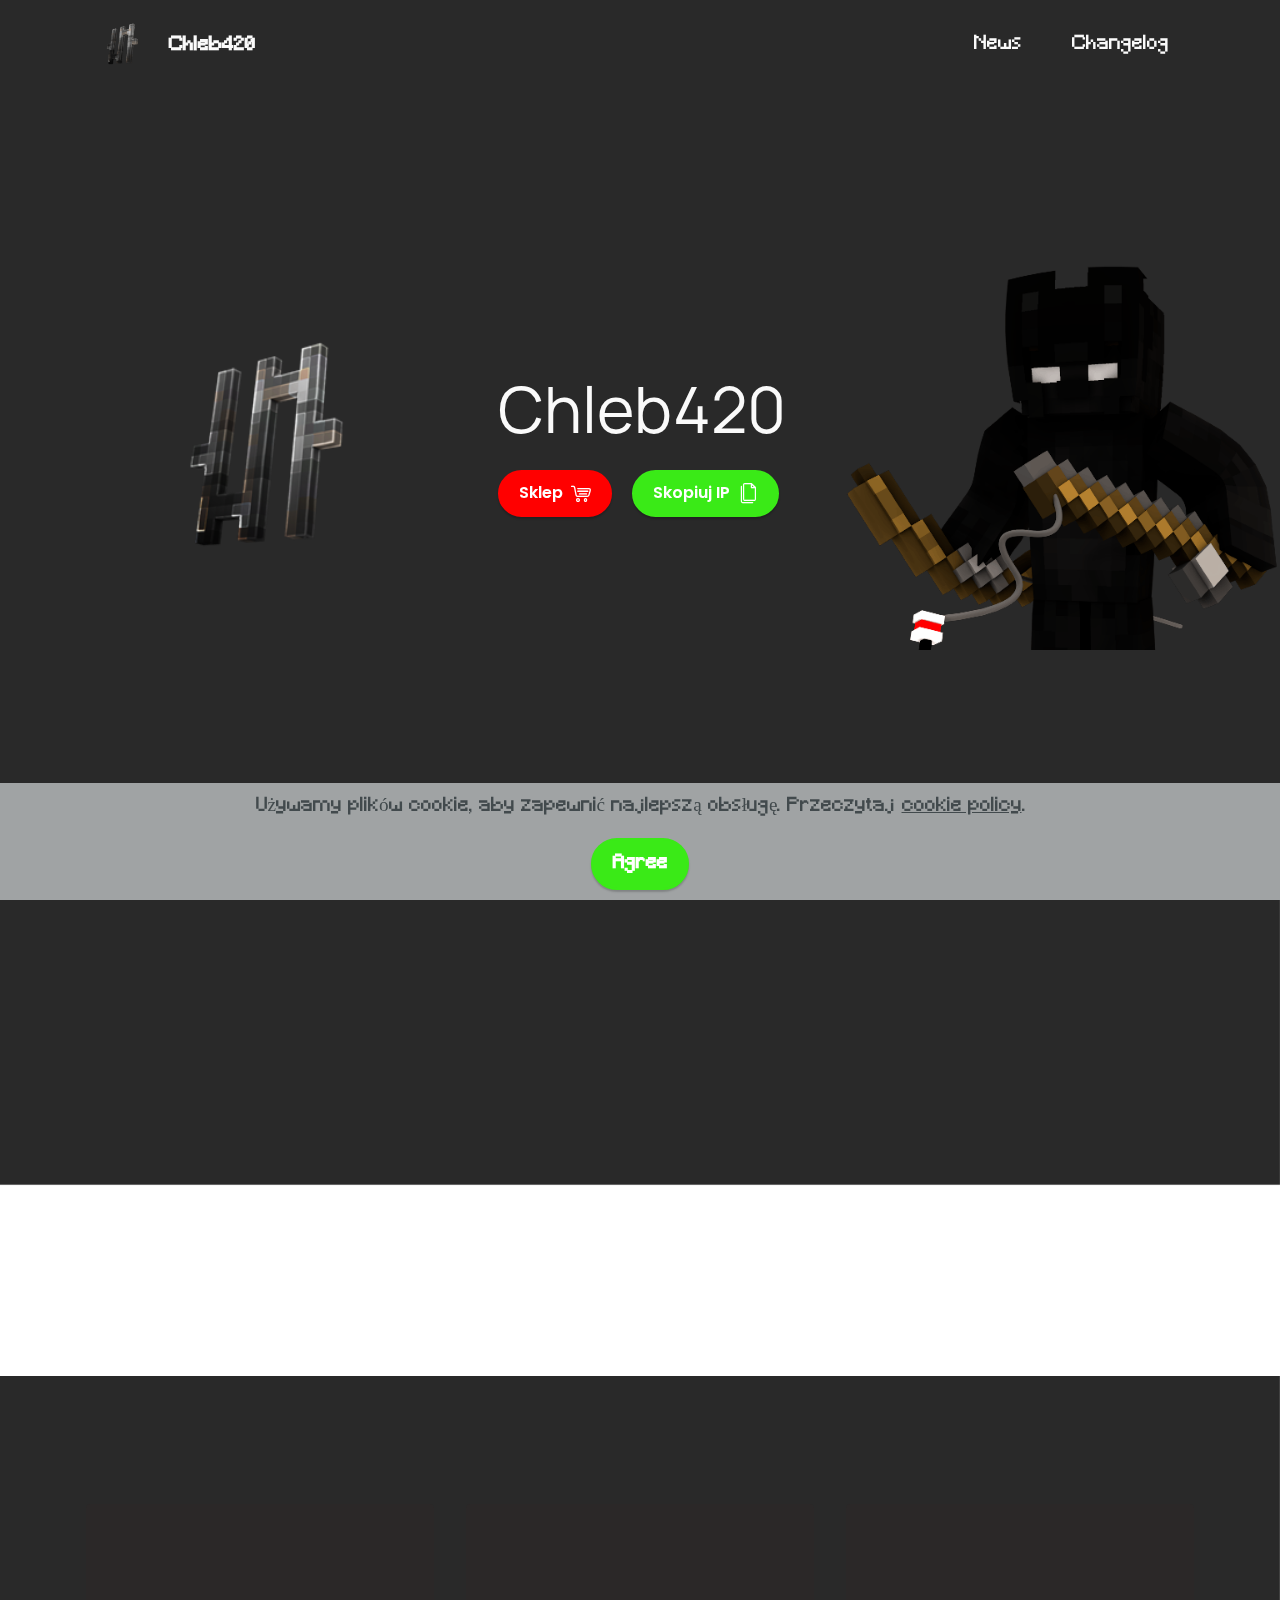
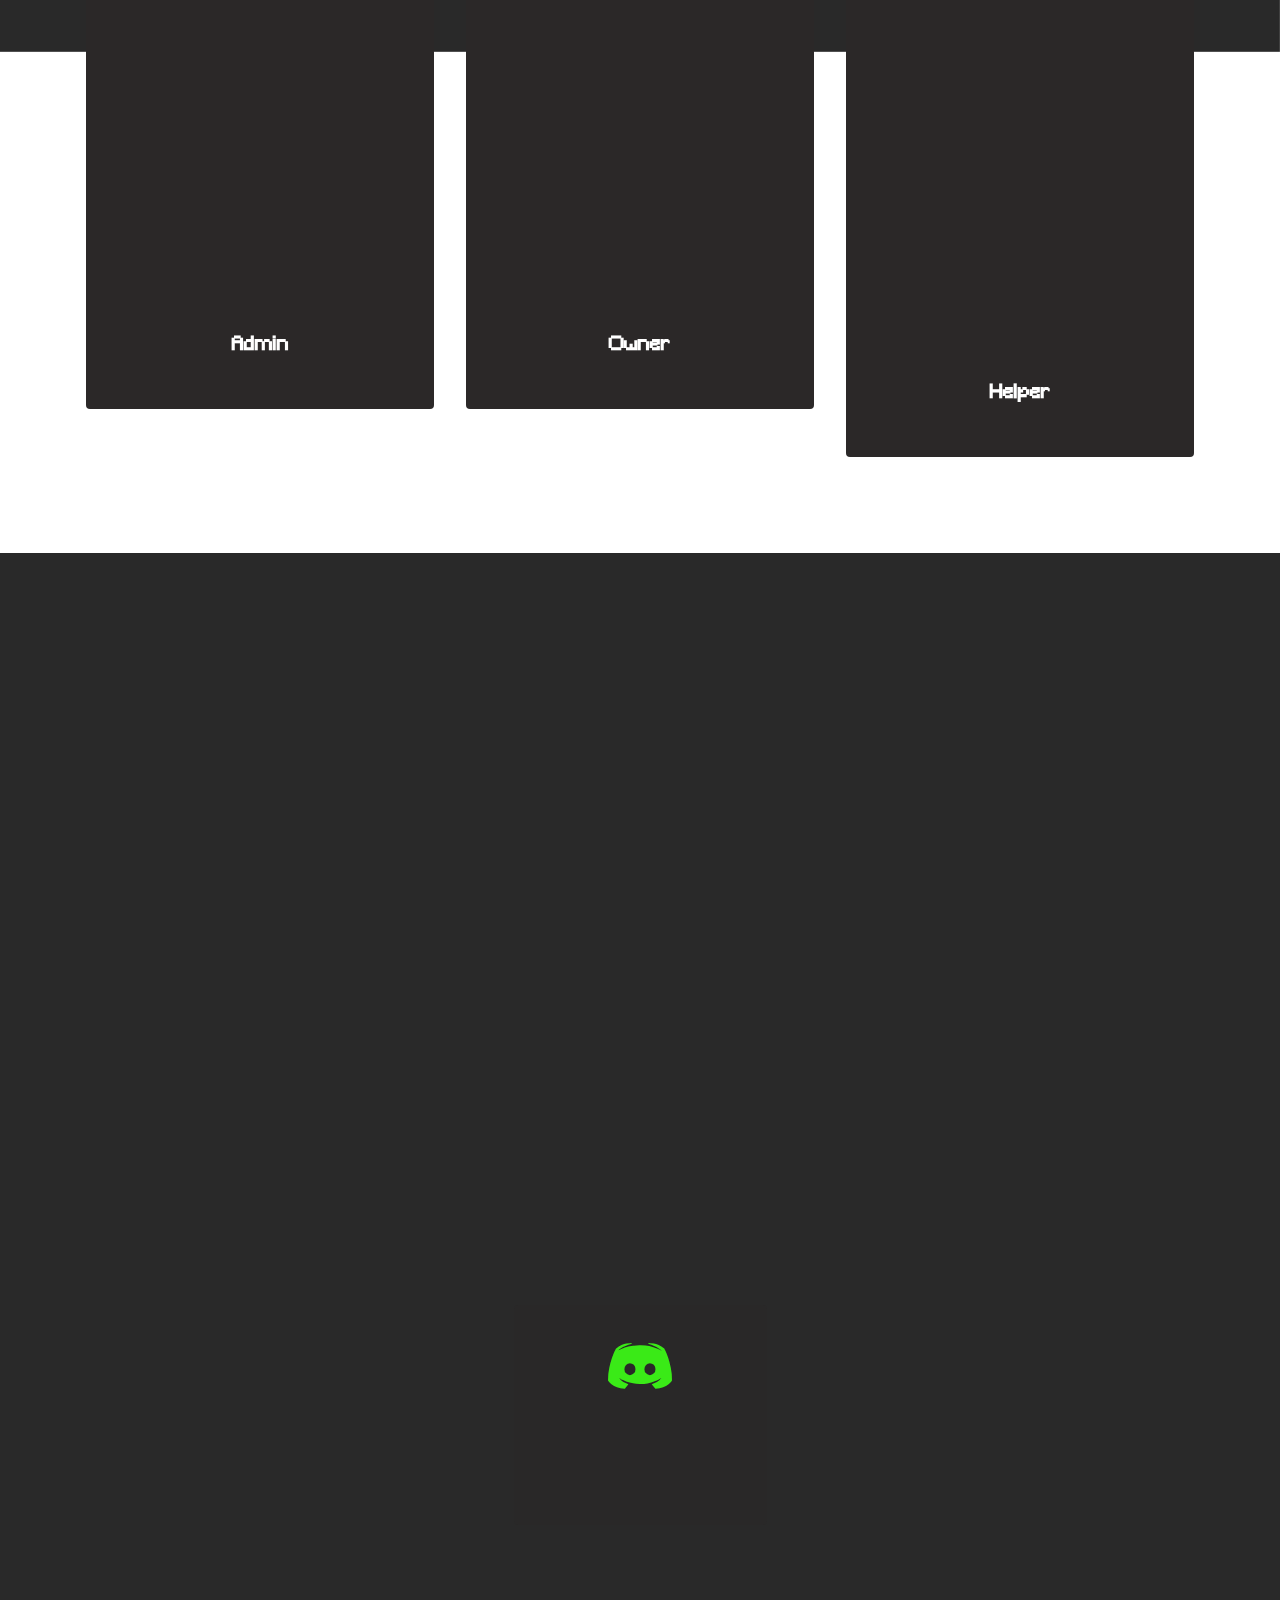
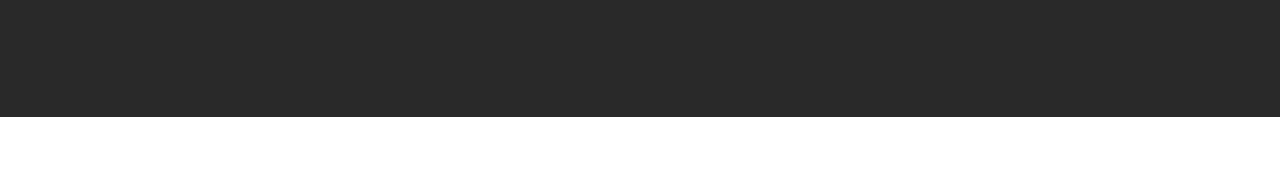
==== index.html @ a2d62b59 "create github pages" ====
<!DOCTYPE html>
<html  >
<head>
  <!-- Site made with Mobirise Website Builder v5.6.8, https://mobirise.com -->
  <meta charset="UTF-8">
  <meta http-equiv="X-UA-Compatible" content="IE=edge">
  <meta name="generator" content="Mobirise v5.6.8, mobirise.com">
  <meta name="twitter:card" content="summary_large_image"/>
  <meta name="twitter:image:src" content="">
  <meta property="og:image" content="">
  <meta name="twitter:title" content="Home">
  <meta name="viewport" content="width=device-width, initial-scale=1, minimum-scale=1">
  <link rel="shortcut icon" href="assets/images/saaaaaaerver-icon-1.png" type="image/x-icon">
  <meta name="description" content="">
  
  
  <title>Home</title>
  <link rel="stylesheet" href="assets/web/assets/mobirise-icons-bold/mobirise-icons-bold.css">
  <link rel="stylesheet" href="assets/web/assets/mobirise-icons2/mobirise2.css">
  <link rel="stylesheet" href="assets/bootstrap/css/bootstrap.min.css">
  <link rel="stylesheet" href="assets/bootstrap/css/bootstrap-grid.min.css">
  <link rel="stylesheet" href="assets/bootstrap/css/bootstrap-reboot.min.css">
  <link rel="stylesheet" href="assets/parallax/jarallax.css">
  <link rel="stylesheet" href="assets/web/assets/gdpr-plugin/gdpr-styles.css">
  <link rel="stylesheet" href="assets/animatecss/animate.css">
  <link rel="stylesheet" href="assets/dropdown/css/style.css">
  <link rel="stylesheet" href="assets/socicon/css/styles.css">
  <link rel="stylesheet" href="assets/theme/css/style.css">
  <link href="assets/fonts/style.css" rel="stylesheet">
  <link rel="preload" href="https://fonts.googleapis.com/css?family=Manrope:200,300,400,500,600,700,800&display=swap" as="style" onload="this.onload=null;this.rel='stylesheet'">
  <noscript><link rel="stylesheet" href="https://fonts.googleapis.com/css?family=Manrope:200,300,400,500,600,700,800&display=swap"></noscript>
  <link rel="preload" href="https://fonts.googleapis.com/css?family=Poppins:100,100i,200,200i,300,300i,400,400i,500,500i,600,600i,700,700i,800,800i,900,900i&display=swap" as="style" onload="this.onload=null;this.rel='stylesheet'">
  <noscript><link rel="stylesheet" href="https://fonts.googleapis.com/css?family=Poppins:100,100i,200,200i,300,300i,400,400i,500,500i,600,600i,700,700i,800,800i,900,900i&display=swap"></noscript>
  <link rel="preload" as="style" href="assets/mobirise/css/mbr-additional.css"><link rel="stylesheet" href="assets/mobirise/css/mbr-additional.css" type="text/css">
  
  
  
  
</head>
<body>
  
  <section data-bs-version="5.1" class="menu menu2 cid-sFCw1qGFAI" once="menu" id="menu2-23">
    
    <nav class="navbar navbar-dropdown navbar-expand-lg">
        <div class="container">
            <div class="navbar-brand">
                <span class="navbar-logo">
                    <a href="index.html">
                        <img src="assets/images/saaaaaaerver-icon-96x96.png" alt="" style="height: 4.4rem;">
                    </a>
                </span>
                <span class="navbar-caption-wrap"><a class="navbar-caption text-white text-primary display-7" href="index.html">Chleb420</a></span>
            </div>
            <button class="navbar-toggler" type="button" data-toggle="collapse" data-bs-toggle="collapse" data-target="#navbarSupportedContent" data-bs-target="#navbarSupportedContent" aria-controls="navbarNavAltMarkup" aria-expanded="false" aria-label="Toggle navigation">
                <div class="hamburger">
                    <span></span>
                    <span></span>
                    <span></span>
                    <span></span>
                </div>
            </button>
            <div class="collapse navbar-collapse" id="navbarSupportedContent">
                <ul class="navbar-nav nav-dropdown nav-right" data-app-modern-menu="true"><li class="nav-item"><a class="nav-link link text-white display-7" href="#top"></a></li><li class="nav-item"><a class="nav-link link text-white display-7" href="index.html#features1-1i"></a></li>
                    <li class="nav-item"><a class="nav-link link text-white display-7" href="index.html#header14-1j"></a></li>
                    <li class="nav-item"><a class="nav-link link text-white text-primary display-7" href="index.html"></a>
                    </li><li class="nav-item"><a class="nav-link link text-white text-primary display-7" href="news.html">News</a></li><li class="nav-item"><a class="nav-link link text-white text-primary display-7" href="changelog.html">Changelog</a></li></ul>
                
                
            </div>
        </div>
    </nav>
</section>

<section data-bs-version="5.1" class="header14 cid-sFzxmVl7J6 mbr-fullscreen mbr-parallax-background" id="header14-1f">

    

    

    <div class="container">
        <div class="row justify-content-center align-items-center">
            <div class="col-12 col-md-4 image-wrapper">
                <a href="index.html"><img src="assets/images/saaaaaaerver-icon.png" alt="Mobirise Website Builder"></a>
            </div>
            <div class="col-12 col-md">
                <div class="text-wrapper">
                    <h1 class="mbr-section-title mbr-fonts-style mb-3 display-1">Chleb420</h1>
                    
                    <div class="mbr-section-btn mt-3"><a class="btn btn-secondary display-4" href="http://chleb420.item-shop.pl/"><span class="mbrib-shopping-cart mbr-iconfont mbr-iconfont-btn"></span>Sklep</a>
                        <a class="btn btn-primary display-4" href="page1.html"><span class="mbrib-pages mbr-iconfont mbr-iconfont-btn"></span>Skopiuj IP</a></div>
                </div>
            </div>
        </div>
    </div>
</section>

<section data-bs-version="5.1" class="header14 cid-sFzz5E692j mbr-parallax-background" id="header14-1j">

    

    

    <div class="container">
        <div class="row justify-content-center align-items-center">
            <div class="col-12 col-md-6 image-wrapper">
                <img src="assets/images/przedmioty-gildie-353x149.png" alt="Mobirise Website Builder">
            </div>
            <div class="col-12 col-md">
                <div class="text-wrapper">
                    <h1 class="mbr-section-title mbr-fonts-style mb-3 display-2">Itemy<strong> </strong>na gildie!</h1>
                    <p class="mbr-text mbr-fonts-style display-7">17:00 - start edycji
<br>17:30 - pierwsze 4 itemy
<br>18:00 - następne 3 itemy
<br>18:15 - ostatnie 2 itemy</p>
                    
                </div>
            </div>
        </div>
    </div>
</section>

<section data-bs-version="5.1" class="team1 cid-sFzErVWEaH mbr-parallax-background" id="team1-1o">
    

    
    <div class="container">
        <div class="row justify-content-center">
            <div class="col-12">
                <h3 class="mbr-section-title1 mbr-fonts-style align-center mb-5 display-5">Administracja</h3>
                
            </div>
            <div class="col-sm-6 col-lg-4">
                <div class="card-wrap">
                    <div class="image-wrap">
                        <img src="assets/images/vexu-735x735.png" alt="Mobirise Website Builder">
                    </div>
                    <div class="content-wrap">
                        <h5 class="mbr-section-title card-title mbr-fonts-style align-center m-0 display-5"><strong>vexu#2320</strong></h5>
                        <h6 class="mbr-role mbr-fonts-style align-center mb-3 display-7"><strong>Admin</strong></h6>
                        
                        
                        
                    </div>
                </div>
            </div>

            <div class="col-sm-6 col-lg-4">
                <div class="card-wrap">
                    <div class="image-wrap">
                        <img src="assets/images/pither-816x816.png" alt="Mobirise Website Builder">
                    </div>
                    <div class="content-wrap">
                        <h5 class="mbr-section-title card-title mbr-fonts-style align-center m-0 display-5"><strong>pither#9999</strong></h5>
                        <h6 class="mbr-role mbr-fonts-style align-center mb-3 display-7"><strong>Owner</strong></h6>
                        
                        
                        
                    </div>
                </div>
            </div>

            <div class="col-sm-6 col-lg-4">
                <div class="card-wrap">
                    <div class="image-wrap">
                        <img src="assets/images/kuba-256x256.png" alt="Mobirise Website Builder">
                    </div>
                    <div class="content-wrap">
                        <h5 class="mbr-section-title card-title mbr-fonts-style align-center m-0 display-5"><strong>330mlOfCola#7075</strong></h5>
                        <h6 class="mbr-role mbr-fonts-style align-center mb-3 display-7"><strong>Helper</strong></h6>
                        
                        
                        
                    </div>
                </div>
            </div>

            
        </div>
    </div>
</section>

<section data-bs-version="5.1" class="features1 cid-sFzyUE9AaP" id="features1-1i">
    

    
    <div class="container-fluid">
        <div class="row">
            
        </div>
        <div class="row">
            <div class="card col-12 col-md-6 col-lg-3">
                <div class="card-wrapper">
                    <div class="card-box align-center">
                        <div class="iconfont-wrapper">
                            <a href="https://discord.gg/7UCcTDsBm4" target="_blank"><span class="mbr-iconfont socicon-discord socicon"></span></a>
                        </div>
                        <h5 class="card-title mbr-fonts-style display-7">Serwer Discord (kliknij w ikone)<br></h5>
                        
                    </div>
                </div>
            </div>
            
            
            
        </div>
    </div>
</section>

<section data-bs-version="5.1" class="footer3 cid-sFCygHrmNf" once="footers" id="footer3-24">

    

    

    <div class="container">
        <div class="row align-center mbr-white">
            <div class="row row-links">
                <ul class="foot-menu">
                    
                    
                    
                    
                    
                <li class="foot-menu-item mbr-fonts-style display-7"><a href="index.html" class="text-white text-primary">Home</a></li><li class="foot-menu-item mbr-fonts-style display-7"><a href="index.html" class="text-white text-primary">Home</a></li></ul>
            </div>
            <div class="row social-row">
                <div class="social-list align-right pb-2">
                    
                    
                    
                    
                    
                    
                <div class="soc-item">
                        <a href="https://discord.gg/7UCcTDsBm4" target="_blank">
                            <span class="mbr-iconfont mbr-iconfont-social socicon-discord socicon"></span>
                        </a>
                    </div></div>
            </div>
            <div class="row row-copirayt">
                <p class="mbr-text mb-0 mbr-fonts-style mbr-white align-center display-7">
                    © Copyright 2022. Chleb420 Team.&nbsp;All Rights Reserved.
                </p>
            </div>
        </div>
    </div>
</section>

<section data-bs-version="5.1" class="features1 cid-tnu4LLZwEQ" id="features2-u">

    

    
    
    <div class="container">
        <div class="row justify-content-center">
            <div class="col-12 col-md-6 col-lg-3">
                <div class="card-wrapper">
                    <div class="card-box align-center">
                        <span class="mbr-iconfont socicon-discord socicon"></span>
                        <h4 class="card-title align-center mbr-black mbr-fonts-style display-7"><strong>Serwer discord (kliknij w ikone)</strong></h4>
                    </div>
                </div>
            </div>
            
            
            
        </div>
    </div>
</section><section class="display-7" style="padding: 0;align-items: center;justify-content: center;flex-wrap: wrap;    align-content: center;display: flex;position: relative;height: 4rem;"><a href="https://mobiri.se/2802618" style="flex: 1 1;height: 4rem;position: absolute;width: 100%;z-index: 1;"><img alt="" style="height: 4rem;" src="[data-uri]"></a><p style="margin: 0;text-align: center;" class="display-7">Made with &#8204;</p><a style="z-index:1" href="https://mobirise.com">Mobirise </a></section><script src="assets/bootstrap/js/bootstrap.bundle.min.js"></script>  <script src="assets/parallax/jarallax.js"></script>  <script src="assets/web/assets/cookies-alert-plugin/cookies-alert-core.js"></script>  <script src="assets/web/assets/cookies-alert-plugin/cookies-alert-script.js"></script>  <script src="assets/smoothscroll/smooth-scroll.js"></script>  <script src="assets/ytplayer/index.js"></script>  <script src="assets/dropdown/js/navbar-dropdown.js"></script>  <script src="assets/theme/js/script.js"></script>  
  
  
<input name="cookieData" type="hidden" data-cookie-customDialogSelector='null' data-cookie-colorText='#424a4d' data-cookie-colorBg='rgba(234, 239, 241, 0.62)' data-cookie-textButton='Agree' data-cookie-colorButton='' data-cookie-colorLink='#424a4d' data-cookie-underlineLink='true' data-cookie-text="Używamy plików cookie, aby zapewnić najlepszą obsługę. Przeczytaj <a href='privacy.html'>cookie policy</a>.">
    <input name="animation" type="hidden">
  </body>
</html>
---- assets/web/assets/mobirise-icons-bold/mobirise-icons-bold.css ----
@font-face {
  font-family: 'mobirise-icons-bold';
  font-display: swap;
  src:  url('mobirise-icons-bold.eot?m1l4yr');
  src:  url('mobirise-icons-bold.eot?m1l4yr#iefix') format('embedded-opentype'),
    url('mobirise-icons-bold.ttf?m1l4yr') format('truetype'),
    url('mobirise-icons-bold.woff?m1l4yr') format('woff'),
    url('mobirise-icons-bold.svg?m1l4yr#mobirise-icons-bold') format('svg');
  font-weight: normal;
  font-style: normal;
}

[class^="mbrib-"], [class*="mbrib-"] {
  /* use !important to prevent issues with browser extensions that change fonts */
  font-family: 'mobirise-icons-bold' !important;
  speak: none;
  font-style: normal;
  font-weight: normal;
  font-variant: normal;
  text-transform: none;
  line-height: 1;

  /* Better Font Rendering =========== */
  -webkit-font-smoothing: antialiased;
  -moz-osx-font-smoothing: grayscale;
}

.mbrib-add-submenu:before {
  content: "\e900";
}
.mbrib-alert:before {
  content: "\e901";
}
.mbrib-align-center:before {
  content: "\e902";
}
.mbrib-align-justify:before {
  content: "\e903";
}
.mbrib-align-left:before {
  content: "\e904";
}
.mbrib-align-right:before {
  content: "\e905";
}
.mbrib-android:before {
  content: "\e906";
}
.mbrib-apple:before {
  content: "\e907";
}
.mbrib-arrow-down:before {
  content: "\e908";
}
.mbrib-arrow-next:before {
  content: "\e909";
}
.mbrib-arrow-prev:before {
  content: "\e90a";
}
.mbrib-arrow-up:before {
  content: "\e90b";
}
.mbrib-bold:before {
  content: "\e90c";
}
.mbrib-bookmark:before {
  content: "\e90d";
}
.mbrib-bootstrap:before {
  content: "\e90e";
}
.mbrib-briefcase:before {
  content: "\e90f";
}
.mbrib-browse:before {
  content: "\e910";
}
.mbrib-bulleted-list:before {
  content: "\e911";
}
.mbrib-calendar:before {
  content: "\e912";
}
.mbrib-camera:before {
  content: "\e913";
}
.mbrib-cart-add:before {
  content: "\e914";
}
.mbrib-cart-full:before {
  content: "\e915";
}
.mbrib-cash:before {
  content: "\e916";
}
.mbrib-change-style:before {
  content: "\e917";
}
.mbrib-chat:before {
  content: "\e918";
}
.mbrib-clock:before {
  content: "\e919";
}
.mbrib-close:before {
  content: "\e91a";
}
.mbrib-cloud:before {
  content: "\e91b";
}
.mbrib-code:before {
  content: "\e91c";
}
.mbrib-contact-form:before {
  content: "\e91d";
}
.mbrib-credit-card:before {
  content: "\e91e";
}
.mbrib-cursor-click:before {
  content: "\e91f";
}
.mbrib-cust-feedback:before {
  content: "\e920";
}
.mbrib-database:before {
  content: "\e921";
}
.mbrib-delivery:before {
  content: "\e922";
}
.mbrib-desktop:before {
  content: "\e923";
}
.mbrib-devices:before {
  content: "\e924";
}
.mbrib-down:before {
  content: "\e925";
}
.mbrib-download:before {
  content: "\e926";
}
.mbrib-drag-n-drop:before {
  content: "\e927";
}
.mbrib-drag-n-drop2:before {
  content: "\e928";
}
.mbrib-edit:before {
  content: "\e929";
}
.mbrib-edit2:before {
  content: "\e92a";
}
.mbrib-error:before {
  content: "\e92b";
}
.mbrib-extension:before {
  content: "\e92c";
}
.mbrib-features:before {
  content: "\e92d";
}
.mbrib-file:before {
  content: "\e92e";
}
.mbrib-flag:before {
  content: "\e92f";
}
.mbrib-folder:before {
  content: "\e930";
}
.mbrib-gift:before {
  content: "\e931";
}
.mbrib-github:before {
  content: "\e932";
}
.mbrib-globe-2:before {
  content: "\e933";
}
.mbrib-globe:before {
  content: "\e934";
}
.mbrib-growing-chart:before {
  content: "\e935";
}
.mbrib-hearth:before {
  content: "\e936";
}
.mbrib-help:before {
  content: "\e937";
}
.mbrib-home:before {
  content: "\e938";
}
.mbrib-hot-cup:before {
  content: "\e939";
}
.mbrib-idea:before {
  content: "\e93a";
}
.mbrib-image-gallery:before {
  content: "\e93b";
}
.mbrib-image-slider:before {
  content: "\e93c";
}
.mbrib-info:before {
  content: "\e93d";
}
.mbrib-italic:before {
  content: "\e93e";
}
.mbrib-key:before {
  content: "\e93f";
}
.mbrib-laptop:before {
  content: "\e940";
}
.mbrib-layers:before {
  content: "\e941";
}
.mbrib-left-right:before {
  content: "\e942";
}
.mbrib-left:before {
  content: "\e943";
}
.mbrib-letter:before {
  content: "\e944";
}
.mbrib-like:before {
  content: "\e945";
}
.mbrib-link:before {
  content: "\e946";
}
.mbrib-lock:before {
  content: "\e947";
}
.mbrib-login:before {
  content: "\e948";
}
.mbrib-logout:before {
  content: "\e949";
}
.mbrib-magic-stick:before {
  content: "\e94a";
}
.mbrib-map-pin:before {
  content: "\e94b";
}
.mbrib-menu:before {
  content: "\e94c";
}
.mbrib-mobile:before {
  content: "\e94d";
}
.mbrib-mobile2:before {
  content: "\e94e";
}
.mbrib-mobirise:before {
  content: "\e94f";
}
.mbrib-more-horizontal:before {
  content: "\e950";
}
.mbrib-more-vertical:before {
  content: "\e951";
}
.mbrib-music:before {
  content: "\e952";
}
.mbrib-new-file:before {
  content: "\e953";
}
.mbrib-numbered-list:before {
  content: "\e954";
}
.mbrib-opened-folder:before {
  content: "\e955";
}
.mbrib-pages:before {
  content: "\e956";
}
.mbrib-paper-plane:before {
  content: "\e957";
}
.mbrib-paperclip:before {
  content: "\e958";
}
.mbrib-photo:before {
  content: "\e959";
}
.mbrib-photos:before {
  content: "\e95a";
}
.mbrib-pin:before {
  content: "\e95b";
}
.mbrib-play:before {
  content: "\e95c";
}
.mbrib-plus:before {
  content: "\e95d";
}
.mbrib-preview:before {
  content: "\e95e";
}
.mbrib-print:before {
  content: "\e95f";
}
.mbrib-protect:before {
  content: "\e960";
}
.mbrib-question:before {
  content: "\e961";
}
.mbrib-quote-left:before {
  content: "\e962";
}
.mbrib-quote-right:before {
  content: "\e963";
}
.mbrib-redo:before {
  content: "\e964";
}
.mbrib-refresh:before {
  content: "\e965";
}
.mbrib-responsive:before {
  content: "\e966";
}
.mbrib-right:before {
  content: "\e967";
}
.mbrib-rocket:before {
  content: "\e968";
}
.mbrib-sad-face:before {
  content: "\e969";
}
.mbrib-sale:before {
  content: "\e96a";
}
.mbrib-save:before {
  content: "\e96b";
}
.mbrib-search:before {
  content: "\e96c";
}
.mbrib-setting:before {
  content: "\e96d";
}
.mbrib-setting2:before {
  content: "\e96e";
}
.mbrib-setting3:before {
  content: "\e96f";
}
.mbrib-share:before {
  content: "\e970";
}
.mbrib-shopping-bag:before {
  content: "\e971";
}
.mbrib-shopping-basket:before {
  content: "\e972";
}
.mbrib-shopping-cart:before {
  content: "\e973";
}
.mbrib-sites:before {
  content: "\e974";
}
.mbrib-smile-face:before {
  content: "\e975";
}
.mbrib-speed:before {
  content: "\e976";
}
.mbrib-star:before {
  content: "\e977";
}
.mbrib-success:before {
  content: "\e978";
}
.mbrib-sun:before {
  content: "\e979";
}
.mbrib-sun2:before {
  content: "\e97a";
}
.mbrib-tablet-vertical:before {
  content: "\e97b";
}
.mbrib-tablet:before {
  content: "\e97c";
}
.mbrib-target:before {
  content: "\e97d";
}
.mbrib-timer:before {
  content: "\e97e";
}
.mbrib-to-ftp:before {
  content: "\e97f";
}
.mbrib-to-local-drive:before {
  content: "\e980";
}
.mbrib-touch-swipe:before {
  content: "\e981";
}
.mbrib-touch:before {
  content: "\e982";
}
.mbrib-trash:before {
  content: "\e983";
}
.mbrib-underline:before {
  content: "\e984";
}
.mbrib-undo:before {
  content: "\e985";
}
.mbrib-unlink:before {
  content: "\e986";
}
.mbrib-unlock:before {
  content: "\e987";
}
.mbrib-up-down:before {
  content: "\e988";
}
.mbrib-up:before {
  content: "\e989";
}
.mbrib-update:before {
  content: "\e98a";
}
.mbrib-upload:before {
  content: "\e98b";
}
.mbrib-user:before {
  content: "\e98c";
}
.mbrib-user2:before {
  content: "\e98d";
}
.mbrib-users:before {
  content: "\e98e";
}
.mbrib-video-play:before {
  content: "\e98f";
}
.mbrib-video:before {
  content: "\e990";
}
.mbrib-watch:before {
  content: "\e991";
}
.mbrib-website-theme:before {
  content: "\e992";
}
.mbrib-wifi:before {
  content: "\e993";
}
.mbrib-windows:before {
  content: "\e994";
}
.mbrib-zoom-out:before {
  content: "\e995";
}
---- assets/web/assets/mobirise-icons2/mobirise2.css ----
@font-face {
  font-family: 'Moririse2';
  font-display: swap;
  src:  url('mobirise2.eot?f2bix4');
  src:  url('mobirise2.eot?f2bix4#iefix') format('embedded-opentype'),
    url('mobirise2.ttf?f2bix4') format('truetype'),
    url('mobirise2.woff?f2bix4') format('woff'),
    url('mobirise2.svg?f2bix4#mobirise2') format('svg');
  font-weight: normal;
  font-style: normal;
}

[class^="mobi-"], [class*=" mobi-"] {
  /* use !important to prevent issues with browser extensions that change fonts */
  font-family: 'Moririse2' !important;
  speak: none;
  font-style: normal;
  font-weight: normal;
  font-variant: normal;
  text-transform: none;
  line-height: 1;

  /* Better Font Rendering =========== */
  -webkit-font-smoothing: antialiased;
  -moz-osx-font-smoothing: grayscale;
}

.mobi-mbri-add-submenu:before {
  content: "\e900";
}
.mobi-mbri-alert:before {
  content: "\e901";
}
.mobi-mbri-align-center:before {
  content: "\e902";
}
.mobi-mbri-align-justify:before {
  content: "\e903";
}
.mobi-mbri-align-left:before {
  content: "\e904";
}
.mobi-mbri-align-right:before {
  content: "\e905";
}
.mobi-mbri-android:before {
  content: "\e906";
}
.mobi-mbri-apple:before {
  content: "\e907";
}
.mobi-mbri-arrow-down:before {
  content: "\e908";
}
.mobi-mbri-arrow-next:before {
  content: "\e909";
}
.mobi-mbri-arrow-prev:before {
  content: "\e90a";
}
.mobi-mbri-arrow-up:before {
  content: "\e90b";
}
.mobi-mbri-bold:before {
  content: "\e90c";
}
.mobi-mbri-bookmark:before {
  content: "\e90d";
}
.mobi-mbri-bootstrap:before {
  content: "\e90e";
}
.mobi-mbri-briefcase:before {
  content: "\e90f";
}
.mobi-mbri-browse:before {
  content: "\e910";
}
.mobi-mbri-bulleted-list:before {
  content: "\e911";
}
.mobi-mbri-calendar:before {
  content: "\e912";
}
.mobi-mbri-camera:before {
  content: "\e913";
}
.mobi-mbri-cart-add:before {
  content: "\e914";
}
.mobi-mbri-cart-full:before {
  content: "\e915";
}
.mobi-mbri-cash:before {
  content: "\e916";
}
.mobi-mbri-change-style:before {
  content: "\e917";
}
.mobi-mbri-chat:before {
  content: "\e918";
}
.mobi-mbri-clock:before {
  content: "\e919";
}
.mobi-mbri-close:before {
  content: "\e91a";
}
.mobi-mbri-cloud:before {
  content: "\e91b";
}
.mobi-mbri-code:before {
  content: "\e91c";
}
.mobi-mbri-contact-form:before {
  content: "\e91d";
}
.mobi-mbri-credit-card:before {
  content: "\e91e";
}
.mobi-mbri-cursor-click:before {
  content: "\e91f";
}
.mobi-mbri-cust-feedback:before {
  content: "\e920";
}
.mobi-mbri-database:before {
  content: "\e921";
}
.mobi-mbri-delivery:before {
  content: "\e922";
}
.mobi-mbri-desktop:before {
  content: "\e923";
}
.mobi-mbri-devices:before {
  content: "\e924";
}
.mobi-mbri-down:before {
  content: "\e925";
}
.mobi-mbri-download-2:before {
  content: "\e926";
}
.mobi-mbri-download:before {
  content: "\e927";
}
.mobi-mbri-drag-n-drop-2:before {
  content: "\e928";
}
.mobi-mbri-drag-n-drop:before {
  content: "\e929";
}
.mobi-mbri-edit-2:before {
  content: "\e92a";
}
.mobi-mbri-edit:before {
  content: "\e92b";
}
.mobi-mbri-error:before {
  content: "\e92c";
}
.mobi-mbri-extension:before {
  content: "\e92d";
}
.mobi-mbri-features:before {
  content: "\e92e";
}
.mobi-mbri-file:before {
  content: "\e92f";
}
.mobi-mbri-flag:before {
  content: "\e930";
}
.mobi-mbri-folder:before {
  content: "\e931";
}
.mobi-mbri-gift:before {
  content: "\e932";
}
.mobi-mbri-github:before {
  content: "\e933";
}
.mobi-mbri-globe-2:before {
  content: "\e934";
}
.mobi-mbri-globe:before {
  content: "\e935";
}
.mobi-mbri-growing-chart:before {
  content: "\e936";
}
.mobi-mbri-hearth:before {
  content: "\e937";
}
.mobi-mbri-help:before {
  content: "\e938";
}
.mobi-mbri-home:before {
  content: "\e939";
}
.mobi-mbri-hot-cup:before {
  content: "\e93a";
}
.mobi-mbri-idea:before {
  content: "\e93b";
}
.mobi-mbri-image-gallery:before {
  content: "\e93c";
}
.mobi-mbri-image-slider:before {
  content: "\e93d";
}
.mobi-mbri-info:before {
  content: "\e93e";
}
.mobi-mbri-italic:before {
  content: "\e93f";
}
.mobi-mbri-key:before {
  content: "\e940";
}
.mobi-mbri-laptop:before {
  content: "\e941";
}
.mobi-mbri-layers:before {
  content: "\e942";
}
.mobi-mbri-left-right:before {
  content: "\e943";
}
.mobi-mbri-left:before {
  content: "\e944";
}
.mobi-mbri-letter:before {
  content: "\e945";
}
.mobi-mbri-like:before {
  content: "\e946";
}
.mobi-mbri-link:before {
  content: "\e947";
}
.mobi-mbri-lock:before {
  content: "\e948";
}
.mobi-mbri-login:before {
  content: "\e949";
}
.mobi-mbri-logout:before {
  content: "\e94a";
}
.mobi-mbri-magic-stick:before {
  content: "\e94b";
}
.mobi-mbri-map-pin:before {
  content: "\e94c";
}
.mobi-mbri-menu:before {
  content: "\e94d";
}
.mobi-mbri-mobile-2:before {
  content: "\e94e";
}
.mobi-mbri-mobile-horizontal:before {
  content: "\e94f";
}
.mobi-mbri-mobile:before {
  content: "\e950";
}
.mobi-mbri-mobirise:before {
  content: "\e951";
}
.mobi-mbri-more-horizontal:before {
  content: "\e952";
}
.mobi-mbri-more-vertical:before {
  content: "\e953";
}
.mobi-mbri-music:before {
  content: "\e954";
}
.mobi-mbri-new-file:before {
  content: "\e955";
}
.mobi-mbri-numbered-list:before {
  content: "\e956";
}
.mobi-mbri-opened-folder:before {
  content: "\e957";
}
.mobi-mbri-pages:before {
  content: "\e958";
}
.mobi-mbri-paper-plane:before {
  content: "\e959";
}
.mobi-mbri-paperclip:before {
  content: "\e95a";
}
.mobi-mbri-phone:before {
  content: "\e95b";
}
.mobi-mbri-photo:before {
  content: "\e95c";
}
.mobi-mbri-photos:before {
  content: "\e95d";
}
.mobi-mbri-pin:before {
  content: "\e95e";
}
.mobi-mbri-play:before {
  content: "\e95f";
}
.mobi-mbri-plus:before {
  content: "\e960";
}
.mobi-mbri-preview:before {
  content: "\e961";
}
.mobi-mbri-print:before {
  content: "\e962";
}
.mobi-mbri-protect:before {
  content: "\e963";
}
.mobi-mbri-question:before {
  content: "\e964";
}
.mobi-mbri-quote-left:before {
  content: "\e965";
}
.mobi-mbri-quote-right:before {
  content: "\e966";
}
.mobi-mbri-redo:before {
  content: "\e967";
}
.mobi-mbri-refresh:before {
  content: "\e968";
}
.mobi-mbri-responsive-2:before {
  content: "\e969";
}
.mobi-mbri-responsive:before {
  content: "\e96a";
}
.mobi-mbri-right:before {
  content: "\e96b";
}
.mobi-mbri-rocket:before {
  content: "\e96c";
}
.mobi-mbri-sad-face:before {
  content: "\e96d";
}
.mobi-mbri-sale:before {
  content: "\e96e";
}
.mobi-mbri-save:before {
  content: "\e96f";
}
.mobi-mbri-search:before {
  content: "\e970";
}
.mobi-mbri-setting-2:before {
  content: "\e971";
}
.mobi-mbri-setting-3:before {
  content: "\e972";
}
.mobi-mbri-setting:before {
  content: "\e973";
}
.mobi-mbri-share:before {
  content: "\e974";
}
.mobi-mbri-shopping-bag:before {
  content: "\e975";
}
.mobi-mbri-shopping-basket:before {
  content: "\e976";
}
.mobi-mbri-shopping-cart:before {
  content: "\e977";
}
.mobi-mbri-sites:before {
  content: "\e978";
}
.mobi-mbri-smile-face:before {
  content: "\e979";
}
.mobi-mbri-speed:before {
  content: "\e97a";
}
.mobi-mbri-star:before {
  content: "\e97b";
}
.mobi-mbri-success:before {
  content: "\e97c";
}
.mobi-mbri-sun:before {
  content: "\e97d";
}
.mobi-mbri-sun2:before {
  content: "\e97e";
}
.mobi-mbri-tablet-vertical:before {
  content: "\e97f";
}
.mobi-mbri-tablet:before {
  content: "\e980";
}
.mobi-mbri-target:before {
  content: "\e981";
}
.mobi-mbri-timer:before {
  content: "\e982";
}
.mobi-mbri-to-ftp:before {
  content: "\e983";
}
.mobi-mbri-to-local-drive:before {
  content: "\e984";
}
.mobi-mbri-touch-swipe:before {
  content: "\e985";
}
.mobi-mbri-touch:before {
  content: "\e986";
}
.mobi-mbri-trash:before {
  content: "\e987";
}
.mobi-mbri-underline:before {
  content: "\e988";
}
.mobi-mbri-undo:before {
  content: "\e989";
}
.mobi-mbri-unlink:before {
  content: "\e98a";
}
.mobi-mbri-unlock:before {
  content: "\e98b";
}
.mobi-mbri-up-down:before {
  content: "\e98c";
}
.mobi-mbri-up:before {
  content: "\e98d";
}
.mobi-mbri-update:before {
  content: "\e98e";
}
.mobi-mbri-upload-2:before {
  content: "\e98f";
}
.mobi-mbri-upload:before {
  content: "\e990";
}
.mobi-mbri-user-2:before {
  content: "\e991";
}
.mobi-mbri-user:before {
  content: "\e992";
}
.mobi-mbri-users:before {
  content: "\e993";
}
.mobi-mbri-video-play:before {
  content: "\e994";
}
.mobi-mbri-video:before {
  content: "\e995";
}
.mobi-mbri-watch:before {
  content: "\e996";
}
.mobi-mbri-website-theme-2:before {
  content: "\e997";
}
.mobi-mbri-website-theme:before {
  content: "\e998";
}
.mobi-mbri-wifi:before {
  content: "\e999";
}
.mobi-mbri-windows:before {
  content: "\e99a";
}
.mobi-mbri-zoom-in:before {
  content: "\e99b";
}
.mobi-mbri-zoom-out:before {
  content: "\e99c";
}
---- assets/parallax/jarallax.css ----
.jarallax {
    position: relative;
    z-index: 0;
}
.jarallax > .jarallax-img {
    position: absolute;
    object-fit: cover;
    /* support for plugin https://github.com/bfred-it/object-fit-images */
    font-family: 'object-fit: cover;';
    top: 0;
    left: 0;
    width: 100%;
    height: 100%;
    z-index: -1;
}
---- assets/web/assets/gdpr-plugin/gdpr-styles.css ----
.gdpr-block {
    padding: 10px;
    font-size: 14px;
    display: block;
    width: 100%;
    text-align: center;
}
.gdpr-block.covert {
	display: none;
}
.textGDPR {
    position: relative;
}
.gdpr-block label span.textGDPR input[name='gdpr']{
    width: 15px;
    height: 15px;
    margin: 0;
    position: absolute;
    top: 3px;
    left: -20px;
}
.gdpr-block label {
    color: #a7a7a7;
    vertical-align: middle;
    user-select: none;
    margin-bottom: 0;
}
---- assets/dropdown/css/style.css ----
.navbar-dropdown {
  left: 0;
  padding: 0;
  position: absolute;
  right: 0;
  top: 0;
  transition: all 0.45s ease;
  z-index: 1030;
  background: #282828; }
  .navbar-dropdown .navbar-logo {
    margin-right: 0.8rem;
    transition: margin 0.3s ease-in-out;
    vertical-align: middle; }
    .navbar-dropdown .navbar-logo img {
      height: 3.125rem;
      transition: all 0.3s ease-in-out; }
    .navbar-dropdown .navbar-logo.mbr-iconfont {
      font-size: 3.125rem;
      line-height: 3.125rem; }
  .navbar-dropdown .navbar-caption {
    font-weight: 700;
    white-space: normal;
    vertical-align: -4px;
    line-height: 3.125rem !important; }
    .navbar-dropdown .navbar-caption, .navbar-dropdown .navbar-caption:hover {
      color: inherit;
      text-decoration: none; }
  .navbar-dropdown .mbr-iconfont + .navbar-caption {
    vertical-align: -1px; }
  .navbar-dropdown.navbar-fixed-top {
    position: fixed; }
  .navbar-dropdown .navbar-brand span {
    vertical-align: -4px; }
  .navbar-dropdown.bg-color.transparent {
    background: none; }
  .navbar-dropdown.navbar-short .navbar-brand {
    padding: 0.625rem 0; }
    .navbar-dropdown.navbar-short .navbar-brand span {
      vertical-align: -1px; }
  .navbar-dropdown.navbar-short .navbar-caption {
    line-height: 2.375rem !important;
    vertical-align: -2px; }
  .navbar-dropdown.navbar-short .navbar-logo {
    margin-right: 0.5rem; }
    .navbar-dropdown.navbar-short .navbar-logo img {
      height: 2.375rem; }
    .navbar-dropdown.navbar-short .navbar-logo.mbr-iconfont {
      font-size: 2.375rem;
      line-height: 2.375rem; }
  .navbar-dropdown.navbar-short .mbr-table-cell {
    height: 3.625rem; }
  .navbar-dropdown .navbar-close {
    left: 0.6875rem;
    position: fixed;
    top: 0.75rem;
    z-index: 1000; }
  .navbar-dropdown .hamburger-icon {
    content: "";
    display: inline-block;
    vertical-align: middle;
    width: 16px;
    -webkit-box-shadow: 0 -6px 0 1px #282828,0 0 0 1px #282828,0 6px 0 1px #282828;
    -moz-box-shadow: 0 -6px 0 1px #282828,0 0 0 1px #282828,0 6px 0 1px #282828;
    box-shadow: 0 -6px 0 1px #282828,0 0 0 1px #282828,0 6px 0 1px #282828; }

.dropdown-menu .dropdown-toggle[data-toggle="dropdown-submenu"]::after {
  border-bottom: 0.35em solid transparent;
  border-left: 0.35em solid;
  border-right: 0;
  border-top: 0.35em solid transparent;
  margin-left: 0.3rem; }

.dropdown-menu .dropdown-item:focus {
  outline: 0; }

.nav-dropdown {
  font-size: 0.75rem;
  font-weight: 500;
  height: auto !important; }
  .nav-dropdown .nav-btn {
    padding-left: 1rem; }
  .nav-dropdown .link {
    margin: .667em 1.667em;
    font-weight: 500;
    padding: 0;
    transition: color .2s ease-in-out; }
    .nav-dropdown .link.dropdown-toggle {
      margin-right: 2.583em; }
      .nav-dropdown .link.dropdown-toggle::after {
        margin-left: .25rem;
        border-top: 0.35em solid;
        border-right: 0.35em solid transparent;
        border-left: 0.35em solid transparent;
        border-bottom: 0; }
      .nav-dropdown .link.dropdown-toggle[aria-expanded="true"] {
        margin: 0;
        padding: 0.667em 3.263em  0.667em 1.667em; }
  .nav-dropdown .link::after,
  .nav-dropdown .dropdown-item::after {
    color: inherit; }
  .nav-dropdown .btn {
    font-size: 0.75rem;
    font-weight: 700;
    letter-spacing: 0;
    margin-bottom: 0;
    padding-left: 1.25rem;
    padding-right: 1.25rem; }
  .nav-dropdown .dropdown-menu {
    border-radius: 0;
    border: 0;
    left: 0;
    margin: 0;
    padding-bottom: 1.25rem;
    padding-top: 1.25rem;
    position: relative; }
  .nav-dropdown .dropdown-submenu {
    margin-left: 0.125rem;
    top: 0; }
  .nav-dropdown .dropdown-item {
    font-weight: 500;
    line-height: 2;
    padding: 0.3846em 4.615em 0.3846em 1.5385em;
    position: relative;
    transition: color .2s ease-in-out, background-color .2s ease-in-out; }
    .nav-dropdown .dropdown-item::after {
      margin-top: -0.3077em;
      position: absolute;
      right: 1.1538em;
      top: 50%; }
    .nav-dropdown .dropdown-item:focus, .nav-dropdown .dropdown-item:hover {
      background: none; }

@media (max-width: 767px) {
  .nav-dropdown.navbar-toggleable-sm {
    bottom: 0;
    display: none;
    left: 0;
    overflow-x: hidden;
    position: fixed;
    top: 0;
    transform: translateX(-100%);
    -ms-transform: translateX(-100%);
    -webkit-transform: translateX(-100%);
    width: 18.75rem;
    z-index: 999; } }
.nav-dropdown.navbar-toggleable-xl {
  bottom: 0;
  display: none;
  left: 0;
  overflow-x: hidden;
  position: fixed;
  top: 0;
  transform: translateX(-100%);
  -ms-transform: translateX(-100%);
  -webkit-transform: translateX(-100%);
  width: 18.75rem;
  z-index: 999; }

.nav-dropdown-sm {
  display: block !important;
  overflow-x: hidden;
  overflow: auto;
  padding-top: 3.875rem; }
  .nav-dropdown-sm::after {
    content: "";
    display: block;
    height: 3rem;
    width: 100%; }
  .nav-dropdown-sm.collapse.in ~ .navbar-close {
    display: block !important; }
  .nav-dropdown-sm.collapsing, .nav-dropdown-sm.collapse.in {
    transform: translateX(0);
    -ms-transform: translateX(0);
    -webkit-transform: translateX(0);
    transition: all 0.25s ease-out;
    -webkit-transition: all 0.25s ease-out;
    background: #282828; }
  .nav-dropdown-sm.collapsing[aria-expanded="false"] {
    transform: translateX(-100%);
    -ms-transform: translateX(-100%);
    -webkit-transform: translateX(-100%); }
  .nav-dropdown-sm .nav-item {
    display: block;
    margin-left: 0 !important;
    padding-left: 0; }
  .nav-dropdown-sm .link,
  .nav-dropdown-sm .dropdown-item {
    border-top: 1px dotted rgba(255, 255, 255, 0.1);
    font-size: 0.8125rem;
    line-height: 1.6;
    margin: 0 !important;
    padding: 0.875rem 2.4rem 0.875rem 1.5625rem !important;
    position: relative;
    white-space: normal; }
    .nav-dropdown-sm .link:focus, .nav-dropdown-sm .link:hover,
    .nav-dropdown-sm .dropdown-item:focus,
    .nav-dropdown-sm .dropdown-item:hover {
      background: rgba(0, 0, 0, 0.2) !important;
      color: #c0a375; }
  .nav-dropdown-sm .nav-btn {
    position: relative;
    padding: 1.5625rem 1.5625rem 0 1.5625rem; }
    .nav-dropdown-sm .nav-btn::before {
      border-top: 1px dotted rgba(255, 255, 255, 0.1);
      content: "";
      left: 0;
      position: absolute;
      top: 0;
      width: 100%; }
    .nav-dropdown-sm .nav-btn + .nav-btn {
      padding-top: 0.625rem; }
      .nav-dropdown-sm .nav-btn + .nav-btn::before {
        display: none; }
  .nav-dropdown-sm .btn {
    padding: 0.625rem 0; }
  .nav-dropdown-sm .dropdown-toggle[data-toggle="dropdown-submenu"]::after {
    margin-left: .25rem;
    border-top: 0.35em solid;
    border-right: 0.35em solid transparent;
    border-left: 0.35em solid transparent;
    border-bottom: 0; }
  .nav-dropdown-sm .dropdown-toggle[data-toggle="dropdown-submenu"][aria-expanded="true"]::after {
    border-top: 0;
    border-right: 0.35em solid transparent;
    border-left: 0.35em solid transparent;
    border-bottom: 0.35em solid; }
  .nav-dropdown-sm .dropdown-menu {
    margin: 0;
    padding: 0;
    position: relative;
    top: 0;
    left: 0;
    width: 100%;
    border: 0;
    float: none;
    border-radius: 0;
    background: none; }
  .nav-dropdown-sm .dropdown-submenu {
    left: 100%;
    margin-left: 0.125rem;
    margin-top: -1.25rem;
    top: 0; }

.navbar-toggleable-sm .nav-dropdown .dropdown-menu {
  position: absolute; }

.navbar-toggleable-sm .nav-dropdown .dropdown-submenu {
  left: 100%;
  margin-left: 0.125rem;
  margin-top: -1.25rem;
  top: 0; }

.navbar-toggleable-sm.opened .nav-dropdown .dropdown-menu {
  position: relative; }

.navbar-toggleable-sm.opened .nav-dropdown .dropdown-submenu {
  left: 0;
  margin-left: 00rem;
  margin-top: 0rem;
  top: 0; }

.is-builder .nav-dropdown.collapsing {
  transition: none !important; }
---- assets/socicon/css/styles.css ----
@charset "UTF-8";

@font-face {
  font-family: 'Socicon';
  src:  url('../fonts/socicon.eot');
  src:  url('../fonts/socicon.eot?#iefix') format('embedded-opentype'),
    url('../fonts/socicon.woff2') format('woff2'),
    url('../fonts/socicon.ttf') format('truetype'),
    url('../fonts/socicon.woff') format('woff'),
    url('../fonts/socicon.svg#socicon') format('svg');
  font-weight: normal;
  font-style: normal;
  font-display: swap;
}

[data-icon]:before {
  font-family: "socicon" !important;
  content: attr(data-icon);
  font-style: normal !important;
  font-weight: normal !important;
  font-variant: normal !important;
  text-transform: none !important;
  speak: none;
  line-height: 1;
  -webkit-font-smoothing: antialiased;
  -moz-osx-font-smoothing: grayscale;
}

[class^="socicon-"], [class*=" socicon-"] {
  /* use !important to prevent issues with browser extensions that change fonts */
  font-family: 'Socicon' !important;
  speak: none;
  font-style: normal;
  font-weight: normal;
  font-variant: normal;
  text-transform: none;
  line-height: 1;

  /* Better Font Rendering =========== */
  -webkit-font-smoothing: antialiased;
  -moz-osx-font-smoothing: grayscale;
}

.socicon-eitaa:before {
  content: "\e97c";
}
.socicon-soroush:before {
  content: "\e97d";
}
.socicon-bale:before {
  content: "\e97e";
}
.socicon-zazzle:before {
  content: "\e97b";
}
.socicon-society6:before {
  content: "\e97a";
}
.socicon-redbubble:before {
  content: "\e979";
}
.socicon-avvo:before {
  content: "\e978";
}
.socicon-stitcher:before {
  content: "\e977";
}
.socicon-googlehangouts:before {
  content: "\e974";
}
.socicon-dlive:before {
  content: "\e975";
}
.socicon-vsco:before {
  content: "\e976";
}
.socicon-flipboard:before {
  content: "\e973";
}
.socicon-ubuntu:before {
  content: "\e958";
}
.socicon-artstation:before {
  content: "\e959";
}
.socicon-invision:before {
  content: "\e95a";
}
.socicon-torial:before {
  content: "\e95b";
}
.socicon-collectorz:before {
  content: "\e95c";
}
.socicon-seenthis:before {
  content: "\e95d";
}
.socicon-googleplaymusic:before {
  content: "\e95e";
}
.socicon-debian:before {
  content: "\e95f";
}
.socicon-filmfreeway:before {
  content: "\e960";
}
.socicon-gnome:before {
  content: "\e961";
}
.socicon-itchio:before {
  content: "\e962";
}
.socicon-jamendo:before {
  content: "\e963";
}
.socicon-mix:before {
  content: "\e964";
}
.socicon-sharepoint:before {
  content: "\e965";
}
.socicon-tinder:before {
  content: "\e966";
}
.socicon-windguru:before {
  content: "\e967";
}
.socicon-cdbaby:before {
  content: "\e968";
}
.socicon-elementaryos:before {
  content: "\e969";
}
.socicon-stage32:before {
  content: "\e96a";
}
.socicon-tiktok:before {
  content: "\e96b";
}
.socicon-gitter:before {
  content: "\e96c";
}
.socicon-letterboxd:before {
  content: "\e96d";
}
.socicon-threema:before {
  content: "\e96e";
}
.socicon-splice:before {
  content: "\e96f";
}
.socicon-metapop:before {
  content: "\e970";
}
.socicon-naver:before {
  content: "\e971";
}
.socicon-remote:before {
  content: "\e972";
}
.socicon-internet:before {
  content: "\e957";
}
.socicon-moddb:before {
  content: "\e94b";
}
.socicon-indiedb:before {
  content: "\e94c";
}
.socicon-traxsource:before {
  content: "\e94d";
}
.socicon-gamefor:before {
  content: "\e94e";
}
.socicon-pixiv:before {
  content: "\e94f";
}
.socicon-myanimelist:before {
  content: "\e950";
}
.socicon-blackberry:before {
  content: "\e951";
}
.socicon-wickr:before {
  content: "\e952";
}
.socicon-spip:before {
  content: "\e953";
}
.socicon-napster:before {
  content: "\e954";
}
.socicon-beatport:before {
  content: "\e955";
}
.socicon-hackerone:before {
  content: "\e956";
}
.socicon-hackernews:before {
  content: "\e946";
}
.socicon-smashwords:before {
  content: "\e947";
}
.socicon-kobo:before {
  content: "\e948";
}
.socicon-bookbub:before {
  content: "\e949";
}
.socicon-mailru:before {
  content: "\e94a";
}
.socicon-gitlab:before {
  content: "\e945";
}
.socicon-instructables:before {
  content: "\e944";
}
.socicon-portfolio:before {
  content: "\e943";
}
.socicon-codered:before {
  content: "\e940";
}
.socicon-origin:before {
  content: "\e941";
}
.socicon-nextdoor:before {
  content: "\e942";
}
.socicon-udemy:before {
  content: "\e93f";
}
.socicon-livemaster:before {
  content: "\e93e";
}
.socicon-crunchbase:before {
  content: "\e93b";
}
.socicon-homefy:before {
  content: "\e93c";
}
.socicon-calendly:before {
  content: "\e93d";
}
.socicon-realtor:before {
  content: "\e90f";
}
.socicon-tidal:before {
  content: "\e910";
}
.socicon-qobuz:before {
  content: "\e911";
}
.socicon-natgeo:before {
  content: "\e912";
}
.socicon-mastodon:before {
  content: "\e913";
}
.socicon-unsplash:before {
  content: "\e914";
}
.socicon-homeadvisor:before {
  content: "\e915";
}
.socicon-angieslist:before {
  content: "\e916";
}
.socicon-codepen:before {
  content: "\e917";
}
.socicon-slack:before {
  content: "\e918";
}
.socicon-openaigym:before {
  content: "\e919";
}
.socicon-logmein:before {
  content: "\e91a";
}
.socicon-fiverr:before {
  content: "\e91b";
}
.socicon-gotomeeting:before {
  content: "\e91c";
}
.socicon-aliexpress:before {
  content: "\e91d";
}
.socicon-guru:before {
  content: "\e91e";
}
.socicon-appstore:before {
  content: "\e91f";
}
.socicon-homes:before {
  content: "\e920";
}
.socicon-zoom:before {
  content: "\e921";
}
.socicon-alibaba:before {
  content: "\e922";
}
.socicon-craigslist:before {
  content: "\e923";
}
.socicon-wix:before {
  content: "\e924";
}
.socicon-redfin:before {
  content: "\e925";
}
.socicon-googlecalendar:before {
  content: "\e926";
}
.socicon-shopify:before {
  content: "\e927";
}
.socicon-freelancer:before {
  content: "\e928";
}
.socicon-seedrs:before {
  content: "\e929";
}
.socicon-bing:before {
  content: "\e92a";
}
.socicon-doodle:before {
  content: "\e92b";
}
.socicon-bonanza:before {
  content: "\e92c";
}
.socicon-squarespace:before {
  content: "\e92d";
}
.socicon-toptal:before {
  content: "\e92e";
}
.socicon-gust:before {
  content: "\e92f";
}
.socicon-ask:before {
  content: "\e930";
}
.socicon-trulia:before {
  content: "\e931";
}
.socicon-loomly:before {
  content: "\e932";
}
.socicon-ghost:before {
  content: "\e933";
}
.socicon-upwork:before {
  content: "\e934";
}
.socicon-fundable:before {
  content: "\e935";
}
.socicon-booking:before {
  content: "\e936";
}
.socicon-googlemaps:before {
  content: "\e937";
}
.socicon-zillow:before {
  content: "\e938";
}
.socicon-niconico:before {
  content: "\e939";
}
.socicon-toneden:before {
  content: "\e93a";
}
.socicon-augment:before {
  content: "\e908";
}
.socicon-bitbucket:before {
  content: "\e909";
}
.socicon-fyuse:before {
  content: "\e90a";
}
.socicon-yt-gaming:before {
  content: "\e90b";
}
.socicon-sketchfab:before {
  content: "\e90c";
}
.socicon-mobcrush:before {
  content: "\e90d";
}
.socicon-microsoft:before {
  content: "\e90e";
}
.socicon-pandora:before {
  content: "\e907";
}
.socicon-messenger:before {
  content: "\e906";
}
.socicon-gamewisp:before {
  content: "\e905";
}
.socicon-bloglovin:before {
  content: "\e904";
}
.socicon-tunein:before {
  content: "\e903";
}
.socicon-gamejolt:before {
  content: "\e901";
}
.socicon-trello:before {
  content: "\e902";
}
.socicon-spreadshirt:before {
  content: "\e900";
}
.socicon-500px:before {
  content: "\e000";
}
.socicon-8tracks:before {
  content: "\e001";
}
.socicon-airbnb:before {
  content: "\e002";
}
.socicon-alliance:before {
  content: "\e003";
}
.socicon-amazon:before {
  content: "\e004";
}
.socicon-amplement:before {
  content: "\e005";
}
.socicon-android:before {
  content: "\e006";
}
.socicon-angellist:before {
  content: "\e007";
}
.socicon-apple:before {
  content: "\e008";
}
.socicon-appnet:before {
  content: "\e009";
}
.socicon-baidu:before {
  content: "\e00a";
}
.socicon-bandcamp:before {
  content: "\e00b";
}
.socicon-battlenet:before {
  content: "\e00c";
}
.socicon-mixer:before {
  content: "\e00d";
}
.socicon-bebee:before {
  content: "\e00e";
}
.socicon-bebo:before {
  content: "\e00f";
}
.socicon-behance:before {
  content: "\e010";
}
.socicon-blizzard:before {
  content: "\e011";
}
.socicon-blogger:before {
  content: "\e012";
}
.socicon-buffer:before {
  content: "\e013";
}
.socicon-chrome:before {
  content: "\e014";
}
.socicon-coderwall:before {
  content: "\e015";
}
.socicon-curse:before {
  content: "\e016";
}
.socicon-dailymotion:before {
  content: "\e017";
}
.socicon-deezer:before {
  content: "\e018";
}
.socicon-delicious:before {
  content: "\e019";
}
.socicon-deviantart:before {
  content: "\e01a";
}
.socicon-diablo:before {
  content: "\e01b";
}
.socicon-digg:before {
  content: "\e01c";
}
.socicon-discord:before {
  content: "\e01d";
}
.socicon-disqus:before {
  content: "\e01e";
}
.socicon-douban:before {
  content: "\e01f";
}
.socicon-draugiem:before {
  content: "\e020";
}
.socicon-dribbble:before {
  content: "\e021";
}
.socicon-drupal:before {
  content: "\e022";
}
.socicon-ebay:before {
  content: "\e023";
}
.socicon-ello:before {
  content: "\e024";
}
.socicon-endomodo:before {
  content: "\e025";
}
.socicon-envato:before {
  content: "\e026";
}
.socicon-etsy:before {
  content: "\e027";
}
.socicon-facebook:before {
  content: "\e028";
}
.socicon-feedburner:before {
  content: "\e029";
}
.socicon-filmweb:before {
  content: "\e02a";
}
.socicon-firefox:before {
  content: "\e02b";
}
.socicon-flattr:before {
  content: "\e02c";
}
.socicon-flickr:before {
  content: "\e02d";
}
.socicon-formulr:before {
  content: "\e02e";
}
.socicon-forrst:before {
  content: "\e02f";
}
.socicon-foursquare:before {
  content: "\e030";
}
.socicon-friendfeed:before {
  content: "\e031";
}
.socicon-github:before {
  content: "\e032";
}
.socicon-goodreads:before {
  content: "\e033";
}
.socicon-google:before {
  content: "\e034";
}
.socicon-googlescholar:before {
  content: "\e035";
}
.socicon-googlegroups:before {
  content: "\e036";
}
.socicon-googlephotos:before {
  content: "\e037";
}
.socicon-googleplus:before {
  content: "\e038";
}
.socicon-grooveshark:before {
  content: "\e039";
}
.socicon-hackerrank:before {
  content: "\e03a";
}
.socicon-hearthstone:before {
  content: "\e03b";
}
.socicon-hellocoton:before {
  content: "\e03c";
}
.socicon-heroes:before {
  content: "\e03d";
}
.socicon-smashcast:before {
  content: "\e03e";
}
.socicon-horde:before {
  content: "\e03f";
}
.socicon-houzz:before {
  content: "\e040";
}
.socicon-icq:before {
  content: "\e041";
}
.socicon-identica:before {
  content: "\e042";
}
.socicon-imdb:before {
  content: "\e043";
}
.socicon-instagram:before {
  content: "\e044";
}
.socicon-issuu:before {
  content: "\e045";
}
.socicon-istock:before {
  content: "\e046";
}
.socicon-itunes:before {
  content: "\e047";
}
.socicon-keybase:before {
  content: "\e048";
}
.socicon-lanyrd:before {
  content: "\e049";
}
.socicon-lastfm:before {
  content: "\e04a";
}
.socicon-line:before {
  content: "\e04b";
}
.socicon-linkedin:before {
  content: "\e04c";
}
.socicon-livejournal:before {
  content: "\e04d";
}
.socicon-lyft:before {
  content: "\e04e";
}
.socicon-macos:before {
  content: "\e04f";
}
.socicon-mail:before {
  content: "\e050";
}
.socicon-medium:before {
  content: "\e051";
}
.socicon-meetup:before {
  content: "\e052";
}
.socicon-mixcloud:before {
  content: "\e053";
}
.socicon-modelmayhem:before {
  content: "\e054";
}
.socicon-mumble:before {
  content: "\e055";
}
.socicon-myspace:before {
  content: "\e056";
}
.socicon-newsvine:before {
  content: "\e057";
}
.socicon-nintendo:before {
  content: "\e058";
}
.socicon-npm:before {
  content: "\e059";
}
.socicon-odnoklassniki:before {
  content: "\e05a";
}
.socicon-openid:before {
  content: "\e05b";
}
.socicon-opera:before {
  content: "\e05c";
}
.socicon-outlook:before {
  content: "\e05d";
}
.socicon-overwatch:before {
  content: "\e05e";
}
.socicon-patreon:before {
  content: "\e05f";
}
.socicon-paypal:before {
  content: "\e060";
}
.socicon-periscope:before {
  content: "\e061";
}
.socicon-persona:before {
  content: "\e062";
}
.socicon-pinterest:before {
  content: "\e063";
}
.socicon-play:before {
  content: "\e064";
}
.socicon-player:before {
  content: "\e065";
}
.socicon-playstation:before {
  content: "\e066";
}
.socicon-pocket:before {
  content: "\e067";
}
.socicon-qq:before {
  content: "\e068";
}
.socicon-quora:before {
  content: "\e069";
}
.socicon-raidcall:before {
  content: "\e06a";
}
.socicon-ravelry:before {
  content: "\e06b";
}
.socicon-reddit:before {
  content: "\e06c";
}
.socicon-renren:before {
  content: "\e06d";
}
.socicon-researchgate:before {
  content: "\e06e";
}
.socicon-residentadvisor:before {
  content: "\e06f";
}
.socicon-reverbnation:before {
  content: "\e070";
}
.socicon-rss:before {
  content: "\e071";
}
.socicon-sharethis:before {
  content: "\e072";
}
.socicon-skype:before {
  content: "\e073";
}
.socicon-slideshare:before {
  content: "\e074";
}
.socicon-smugmug:before {
  content: "\e075";
}
.socicon-snapchat:before {
  content: "\e076";
}
.socicon-songkick:before {
  content: "\e077";
}
.socicon-soundcloud:before {
  content: "\e078";
}
.socicon-spotify:before {
  content: "\e079";
}
.socicon-stackexchange:before {
  content: "\e07a";
}
.socicon-stackoverflow:before {
  content: "\e07b";
}
.socicon-starcraft:before {
  content: "\e07c";
}
.socicon-stayfriends:before {
  content: "\e07d";
}
.socicon-steam:before {
  content: "\e07e";
}
.socicon-storehouse:before {
  content: "\e07f";
}
.socicon-strava:before {
  content: "\e080";
}
.socicon-streamjar:before {
  content: "\e081";
}
.socicon-stumbleupon:before {
  content: "\e082";
}
.socicon-swarm:before {
  content: "\e083";
}
.socicon-teamspeak:before {
  content: "\e084";
}
.socicon-teamviewer:before {
  content: "\e085";
}
.socicon-technorati:before {
  content: "\e086";
}
.socicon-telegram:before {
  content: "\e087";
}
.socicon-tripadvisor:before {
  content: "\e088";
}
.socicon-tripit:before {
  content: "\e089";
}
.socicon-triplej:before {
  content: "\e08a";
}
.socicon-tumblr:before {
  content: "\e08b";
}
.socicon-twitch:before {
  content: "\e08c";
}
.socicon-twitter:before {
  content: "\e08d";
}
.socicon-uber:before {
  content: "\e08e";
}
.socicon-ventrilo:before {
  content: "\e08f";
}
.socicon-viadeo:before {
  content: "\e090";
}
.socicon-viber:before {
  content: "\e091";
}
.socicon-viewbug:before {
  content: "\e092";
}
.socicon-vimeo:before {
  content: "\e093";
}
.socicon-vine:before {
  content: "\e094";
}
.socicon-vkontakte:before {
  content: "\e095";
}
.socicon-warcraft:before {
  content: "\e096";
}
.socicon-wechat:before {
  content: "\e097";
}
.socicon-weibo:before {
  content: "\e098";
}
.socicon-whatsapp:before {
  content: "\e099";
}
.socicon-wikipedia:before {
  content: "\e09a";
}
.socicon-windows:before {
  content: "\e09b";
}
.socicon-wordpress:before {
  content: "\e09c";
}
.socicon-wykop:before {
  content: "\e09d";
}
.socicon-xbox:before {
  content: "\e09e";
}
.socicon-xing:before {
  content: "\e09f";
}
.socicon-yahoo:before {
  content: "\e0a0";
}
.socicon-yammer:before {
  content: "\e0a1";
}
.socicon-yandex:before {
  content: "\e0a2";
}
.socicon-yelp:before {
  content: "\e0a3";
}
.socicon-younow:before {
  content: "\e0a4";
}
.socicon-youtube:before {
  content: "\e0a5";
}
.socicon-zapier:before {
  content: "\e0a6";
}
.socicon-zerply:before {
  content: "\e0a7";
}
.socicon-zomato:before {
  content: "\e0a8";
}
.socicon-zynga:before {
  content: "\e0a9";
}
---- assets/theme/css/style.css ----
@charset "UTF-8";
section {
  background-color: #ffffff;
}

body {
  font-style: normal;
  line-height: 1.5;
  font-weight: 400;
  color: #232323;
  position: relative;
}

button {
  background-color: transparent;
  border-color: transparent;
}

section,
.container,
.container-fluid {
  position: relative;
  word-wrap: break-word;
}

a.mbr-iconfont:hover {
  text-decoration: none;
}

.article .lead p,
.article .lead ul,
.article .lead ol,
.article .lead pre,
.article .lead blockquote {
  margin-bottom: 0;
}

a {
  font-style: normal;
  font-weight: 400;
  cursor: pointer;
}
a, a:hover {
  text-decoration: none;
}

.mbr-section-title {
  font-style: normal;
  line-height: 1.3;
}

.mbr-section-subtitle {
  line-height: 1.3;
}

.mbr-text {
  font-style: normal;
  line-height: 1.7;
}

h1,
h2,
h3,
h4,
h5,
h6,
.display-1,
.display-2,
.display-4,
.display-5,
.display-7,
span,
p,
a {
  line-height: 1;
  word-break: break-word;
  word-wrap: break-word;
  font-weight: 400;
}

b,
strong {
  font-weight: bold;
}

input:-webkit-autofill, input:-webkit-autofill:hover, input:-webkit-autofill:focus, input:-webkit-autofill:active {
  transition-delay: 9999s;
  -webkit-transition-property: background-color, color;
  transition-property: background-color, color;
}

textarea[type=hidden] {
  display: none;
}

section {
  background-position: 50% 50%;
  background-repeat: no-repeat;
  background-size: cover;
}
section .mbr-background-video,
section .mbr-background-video-preview {
  position: absolute;
  bottom: 0;
  left: 0;
  right: 0;
  top: 0;
}

.hidden {
  visibility: hidden;
}

.mbr-z-index20 {
  z-index: 20;
}

/*! Base colors */
.mbr-white {
  color: #ffffff;
}

.mbr-black {
  color: #111111;
}

.mbr-bg-white {
  background-color: #ffffff;
}

.mbr-bg-black {
  background-color: #000000;
}

/*! Text-aligns */
.align-left {
  text-align: left;
}

.align-center {
  text-align: center;
}

.align-right {
  text-align: right;
}

/*! Font-weight  */
.mbr-light {
  font-weight: 300;
}

.mbr-regular {
  font-weight: 400;
}

.mbr-semibold {
  font-weight: 500;
}

.mbr-bold {
  font-weight: 700;
}

/*! Media  */
.media-content {
  flex-basis: 100%;
}

.media-container-row {
  display: flex;
  flex-direction: row;
  flex-wrap: wrap;
  justify-content: center;
  align-content: center;
  align-items: start;
}
.media-container-row .media-size-item {
  width: 400px;
}

.media-container-column {
  display: flex;
  flex-direction: column;
  flex-wrap: wrap;
  justify-content: center;
  align-content: center;
  align-items: stretch;
}
.media-container-column > * {
  width: 100%;
}

@media (min-width: 992px) {
  .media-container-row {
    flex-wrap: nowrap;
  }
}
figure {
  margin-bottom: 0;
  overflow: hidden;
}

figure[mbr-media-size] {
  transition: width 0.1s;
}

img,
iframe {
  display: block;
  width: 100%;
}

.card {
  background-color: transparent;
  border: none;
}

.card-box {
  width: 100%;
}

.card-img {
  text-align: center;
  flex-shrink: 0;
  -webkit-flex-shrink: 0;
}

.media {
  max-width: 100%;
  margin: 0 auto;
}

.mbr-figure {
  align-self: center;
}

.media-container > div {
  max-width: 100%;
}

.mbr-figure img,
.card-img img {
  width: 100%;
}

@media (max-width: 991px) {
  .media-size-item {
    width: auto !important;
  }

  .media {
    width: auto;
  }

  .mbr-figure {
    width: 100% !important;
  }
}
/*! Buttons */
.mbr-section-btn {
  margin-left: -0.6rem;
  margin-right: -0.6rem;
  font-size: 0;
}

.btn {
  font-weight: 600;
  border-width: 1px;
  font-style: normal;
  margin: 0.6rem 0.6rem;
  white-space: normal;
  transition: all 0.2s ease-in-out;
  display: inline-flex;
  align-items: center;
  justify-content: center;
  word-break: break-word;
}

.btn-sm {
  font-weight: 600;
  letter-spacing: 0px;
  transition: all 0.3s ease-in-out;
}

.btn-md {
  font-weight: 600;
  letter-spacing: 0px;
  transition: all 0.3s ease-in-out;
}

.btn-lg {
  font-weight: 600;
  letter-spacing: 0px;
  transition: all 0.3s ease-in-out;
}

.btn-form {
  margin: 0;
}
.btn-form:hover {
  cursor: pointer;
}

nav .mbr-section-btn {
  margin-left: 0rem;
  margin-right: 0rem;
}

/*! Btn icon margin */
.btn .mbr-iconfont,
.btn.btn-sm .mbr-iconfont {
  order: 1;
  cursor: pointer;
  margin-left: 0.5rem;
  vertical-align: sub;
}

.btn.btn-md .mbr-iconfont,
.btn.btn-md .mbr-iconfont {
  margin-left: 0.8rem;
}

.mbr-regular {
  font-weight: 400;
}

.mbr-semibold {
  font-weight: 500;
}

.mbr-bold {
  font-weight: 700;
}

[type=submit] {
  -webkit-appearance: none;
}

/*! Full-screen */
.mbr-fullscreen .mbr-overlay {
  min-height: 100vh;
}

.mbr-fullscreen {
  display: flex;
  display: -moz-flex;
  display: -ms-flex;
  display: -o-flex;
  align-items: center;
  min-height: 100vh;
  padding-top: 3rem;
  padding-bottom: 3rem;
}

/*! Map */
.map {
  height: 25rem;
  position: relative;
}
.map iframe {
  width: 100%;
  height: 100%;
}

/*! Scroll to top arrow */
.mbr-arrow-up {
  bottom: 25px;
  right: 90px;
  position: fixed;
  text-align: right;
  z-index: 5000;
  color: #ffffff;
  font-size: 22px;
}

.mbr-arrow-up a {
  background: rgba(0, 0, 0, 0.2);
  border-radius: 50%;
  color: #fff;
  display: inline-block;
  height: 60px;
  width: 60px;
  border: 2px solid #fff;
  outline-style: none !important;
  position: relative;
  text-decoration: none;
  transition: all 0.3s ease-in-out;
  cursor: pointer;
  text-align: center;
}
.mbr-arrow-up a:hover {
  background-color: rgba(0, 0, 0, 0.4);
}
.mbr-arrow-up a i {
  line-height: 60px;
}

.mbr-arrow-up-icon {
  display: block;
  color: #fff;
}

.mbr-arrow-up-icon::before {
  content: "›";
  display: inline-block;
  font-family: serif;
  font-size: 22px;
  line-height: 1;
  font-style: normal;
  position: relative;
  top: 6px;
  left: -4px;
  transform: rotate(-90deg);
}

/*! Arrow Down */
.mbr-arrow {
  position: absolute;
  bottom: 45px;
  left: 50%;
  width: 60px;
  height: 60px;
  cursor: pointer;
  background-color: rgba(80, 80, 80, 0.5);
  border-radius: 50%;
  transform: translateX(-50%);
}
@media (max-width: 767px) {
  .mbr-arrow {
    display: none;
  }
}
.mbr-arrow > a {
  display: inline-block;
  text-decoration: none;
  outline-style: none;
  -webkit-animation: arrowdown 1.7s ease-in-out infinite;
          animation: arrowdown 1.7s ease-in-out infinite;
  color: #ffffff;
}
.mbr-arrow > a > i {
  position: absolute;
  top: -2px;
  left: 15px;
  font-size: 2rem;
}

#scrollToTop a i::before {
  content: "";
  position: absolute;
  display: block;
  border-bottom: 2.5px solid #fff;
  border-left: 2.5px solid #fff;
  width: 27.8%;
  height: 27.8%;
  left: 50%;
  top: 51%;
  transform: translateY(-30%) translateX(-50%) rotate(135deg);
}

@keyframes arrowdown {
  0% {
    transform: translateY(0px);
  }
  50% {
    transform: translateY(-5px);
  }
  100% {
    transform: translateY(0px);
  }
}
@-webkit-keyframes arrowdown {
  0% {
    transform: translateY(0px);
  }
  50% {
    transform: translateY(-5px);
  }
  100% {
    transform: translateY(0px);
  }
}
@media (max-width: 500px) {
  .mbr-arrow-up {
    left: 0;
    right: 0;
    text-align: center;
  }
}
/*Gradients animation*/
@keyframes gradient-animation {
  from {
    background-position: 0% 100%;
    -webkit-animation-timing-function: ease-in-out;
            animation-timing-function: ease-in-out;
  }
  to {
    background-position: 100% 0%;
    -webkit-animation-timing-function: ease-in-out;
            animation-timing-function: ease-in-out;
  }
}
@-webkit-keyframes gradient-animation {
  from {
    background-position: 0% 100%;
    -webkit-animation-timing-function: ease-in-out;
            animation-timing-function: ease-in-out;
  }
  to {
    background-position: 100% 0%;
    -webkit-animation-timing-function: ease-in-out;
            animation-timing-function: ease-in-out;
  }
}
.bg-gradient {
  background-size: 200% 200%;
  animation: gradient-animation 5s infinite alternate;
  -webkit-animation: gradient-animation 5s infinite alternate;
}

.menu .navbar-brand {
  display: -webkit-flex;
}
.menu .navbar-brand span {
  display: flex;
  display: -webkit-flex;
}
.menu .navbar-brand .navbar-caption-wrap {
  display: -webkit-flex;
}
.menu .navbar-brand .navbar-logo img {
  display: -webkit-flex;
  width: auto;
}
@media (min-width: 768px) and (max-width: 991px) {
  .menu .navbar-toggleable-sm .navbar-nav {
    display: -ms-flexbox;
  }
}
@media (max-width: 991px) {
  .menu .navbar-collapse {
    max-height: 93.5vh;
  }
  .menu .navbar-collapse.show {
    overflow: auto;
  }
}
@media (min-width: 992px) {
  .menu .navbar-nav.nav-dropdown {
    display: -webkit-flex;
  }
  .menu .navbar-toggleable-sm .navbar-collapse {
    display: -webkit-flex !important;
  }
  .menu .collapsed .navbar-collapse {
    max-height: 93.5vh;
  }
  .menu .collapsed .navbar-collapse.show {
    overflow: auto;
  }
}
@media (max-width: 767px) {
  .menu .navbar-collapse {
    max-height: 80vh;
  }
}

.nav-link .mbr-iconfont {
  margin-right: 0.5rem;
}

.navbar {
  display: -webkit-flex;
  -webkit-flex-wrap: wrap;
  -webkit-align-items: center;
  -webkit-justify-content: space-between;
}

.navbar-collapse {
  -webkit-flex-basis: 100%;
  -webkit-flex-grow: 1;
  -webkit-align-items: center;
}

.nav-dropdown .link {
  padding: 0.667em 1.667em !important;
  margin: 0 !important;
}

.nav {
  display: -webkit-flex;
  -webkit-flex-wrap: wrap;
}

.row {
  display: -webkit-flex;
  -webkit-flex-wrap: wrap;
}

.justify-content-center {
  -webkit-justify-content: center;
}

.form-inline {
  display: -webkit-flex;
}

.card-wrapper {
  -webkit-flex: 1;
}

.carousel-control {
  z-index: 10;
  display: -webkit-flex;
}

.carousel-controls {
  display: -webkit-flex;
}

.media {
  display: -webkit-flex;
}

.form-group:focus {
  outline: none;
}

.jq-selectbox__select {
  padding: 7px 0;
  position: relative;
}

.jq-selectbox__dropdown {
  overflow: hidden;
  border-radius: 10px;
  position: absolute;
  top: 100%;
  left: 0 !important;
  width: 100% !important;
}

.jq-selectbox__trigger-arrow {
  right: 0;
  transform: translateY(-50%);
}

.jq-selectbox li {
  padding: 1.07em 0.5em;
}

input[type=range] {
  padding-left: 0 !important;
  padding-right: 0 !important;
}

.modal-dialog,
.modal-content {
  height: 100%;
}

.modal-dialog .carousel-inner {
  height: calc(100vh - 1.75rem);
}
@media (max-width: 575px) {
  .modal-dialog .carousel-inner {
    height: calc(100vh - 1rem);
  }
}

.carousel-item {
  text-align: center;
}

.carousel-item img {
  margin: auto;
}

.navbar-toggler {
  align-self: flex-start;
  padding: 0.25rem 0.75rem;
  font-size: 1.25rem;
  line-height: 1;
  background: transparent;
  border: 1px solid transparent;
  border-radius: 0.25rem;
}

.navbar-toggler:focus,
.navbar-toggler:hover {
  text-decoration: none;
  box-shadow: none;
}

.navbar-toggler-icon {
  display: inline-block;
  width: 1.5em;
  height: 1.5em;
  vertical-align: middle;
  content: "";
  background: no-repeat center center;
  background-size: 100% 100%;
}

.navbar-toggler-left {
  position: absolute;
  left: 1rem;
}

.navbar-toggler-right {
  position: absolute;
  right: 1rem;
}

.card-img {
  width: auto;
}

.menu .navbar.collapsed:not(.beta-menu) {
  flex-direction: column;
}

.carousel-item.active,
.carousel-item-next,
.carousel-item-prev {
  display: flex;
}

.note-air-layout .dropup .dropdown-menu,
.note-air-layout .navbar-fixed-bottom .dropdown .dropdown-menu {
  bottom: initial !important;
}

html,
body {
  height: auto;
  min-height: 100vh;
}

.dropup .dropdown-toggle::after {
  display: none;
}

.form-asterisk {
  font-family: initial;
  position: absolute;
  top: -2px;
  font-weight: normal;
}

.form-control-label {
  position: relative;
  cursor: pointer;
  margin-bottom: 0.357em;
  padding: 0;
}

.alert {
  color: #ffffff;
  border-radius: 0;
  border: 0;
  font-size: 1.1rem;
  line-height: 1.5;
  margin-bottom: 1.875rem;
  padding: 1.25rem;
  position: relative;
  text-align: center;
}
.alert.alert-form::after {
  background-color: inherit;
  bottom: -7px;
  content: "";
  display: block;
  height: 14px;
  left: 50%;
  margin-left: -7px;
  position: absolute;
  transform: rotate(45deg);
  width: 14px;
}

.form-control {
  background-color: #ffffff;
  background-clip: border-box;
  color: #232323;
  line-height: 1rem !important;
  height: auto;
  padding: 0.6rem 1.2rem;
  transition: border-color 0.25s ease 0s;
  border: 1px solid transparent !important;
  border-radius: 4px;
  box-shadow: rgba(0, 0, 0, 0.07) 0px 1px 1px 0px, rgba(0, 0, 0, 0.07) 0px 1px 3px 0px, rgba(0, 0, 0, 0.03) 0px 0px 0px 1px;
}
.form-active .form-control:invalid {
  border-color: red;
}

form .row {
  margin-left: -0.6rem;
  margin-right: -0.6rem;
}
form .row [class*=col] {
  padding-left: 0.6rem;
  padding-right: 0.6rem;
}

form .mbr-section-btn {
  margin: 0;
  padding-left: 0.6rem;
  padding-right: 0.6rem;
}

form .btn {
  display: flex;
  padding: 0.6rem 1.2rem;
  margin: 0;
}

form .form-check-input {
  margin-top: 0.5;
}

textarea.form-control {
  line-height: 1.5rem !important;
}

.form-group {
  margin-bottom: 1.2rem;
}

.form-control,
form .btn {
  min-height: 48px;
}

.gdpr-block label span.textGDPR input[name=gdpr] {
  top: 7px;
}

.form-control:focus {
  box-shadow: none;
}

:focus {
  outline: none;
}

.mbr-overlay {
  background-color: #000;
  bottom: 0;
  left: 0;
  opacity: 0.5;
  position: absolute;
  right: 0;
  top: 0;
  z-index: 0;
  pointer-events: none;
}

blockquote {
  font-style: italic;
  padding: 3rem;
  font-size: 1.09rem;
  position: relative;
  border-left: 3px solid;
}

ul,
ol,
pre,
blockquote {
  margin-bottom: 2.3125rem;
}

.mt-4 {
  margin-top: 2rem !important;
}

.mb-4 {
  margin-bottom: 2rem !important;
}

@media (min-width: 992px) {
  .container {
    padding-left: 16px;
    padding-right: 16px;
  }

  .row {
    margin-left: -16px;
    margin-right: -16px;
  }
  .row > [class*=col] {
    padding-left: 16px;
    padding-right: 16px;
  }
}
@media (min-width: 768px) {
  .container-fluid {
    padding-left: 32px;
    padding-right: 32px;
  }
}
@media (min-width: 768px) and (max-width: 991px) {
  .mbr-container {
    padding-left: 32px;
    padding-right: 32px;
  }
}
@media (max-width: 767px) {
  .mbr-container {
    padding-left: 16px;
    padding-right: 16px;
  }
}
.card-wrapper,
.item-wrapper {
  overflow: hidden;
}

.app-video-wrapper > img {
  opacity: 1;
}

.item {
  position: relative;
}

.dropdown-menu .dropdown-menu {
  left: 100%;
}

.dropdown-item + .dropdown-menu {
  display: none;
}

.dropdown-item:hover + .dropdown-menu,
.dropdown-menu:hover {
  display: block;
}

@media (min-aspect-ratio: 16/9) {
  .mbr-video-foreground {
    height: 300% !important;
    top: -100% !important;
  }
}
@media (max-aspect-ratio: 16/9) {
  .mbr-video-foreground {
    width: 300% !important;
    left: -100% !important;
  }
}.engine {
	position: absolute;
	text-indent: -2400px;
	text-align: center;
	padding: 0;
	top: 0;
	left: -2400px;
}
---- assets/fonts/style.css ----
@font-face {
   font-family: 'Minecraft';
   font-display: swap;
   src: url('Minecraft/font.ttf');
}
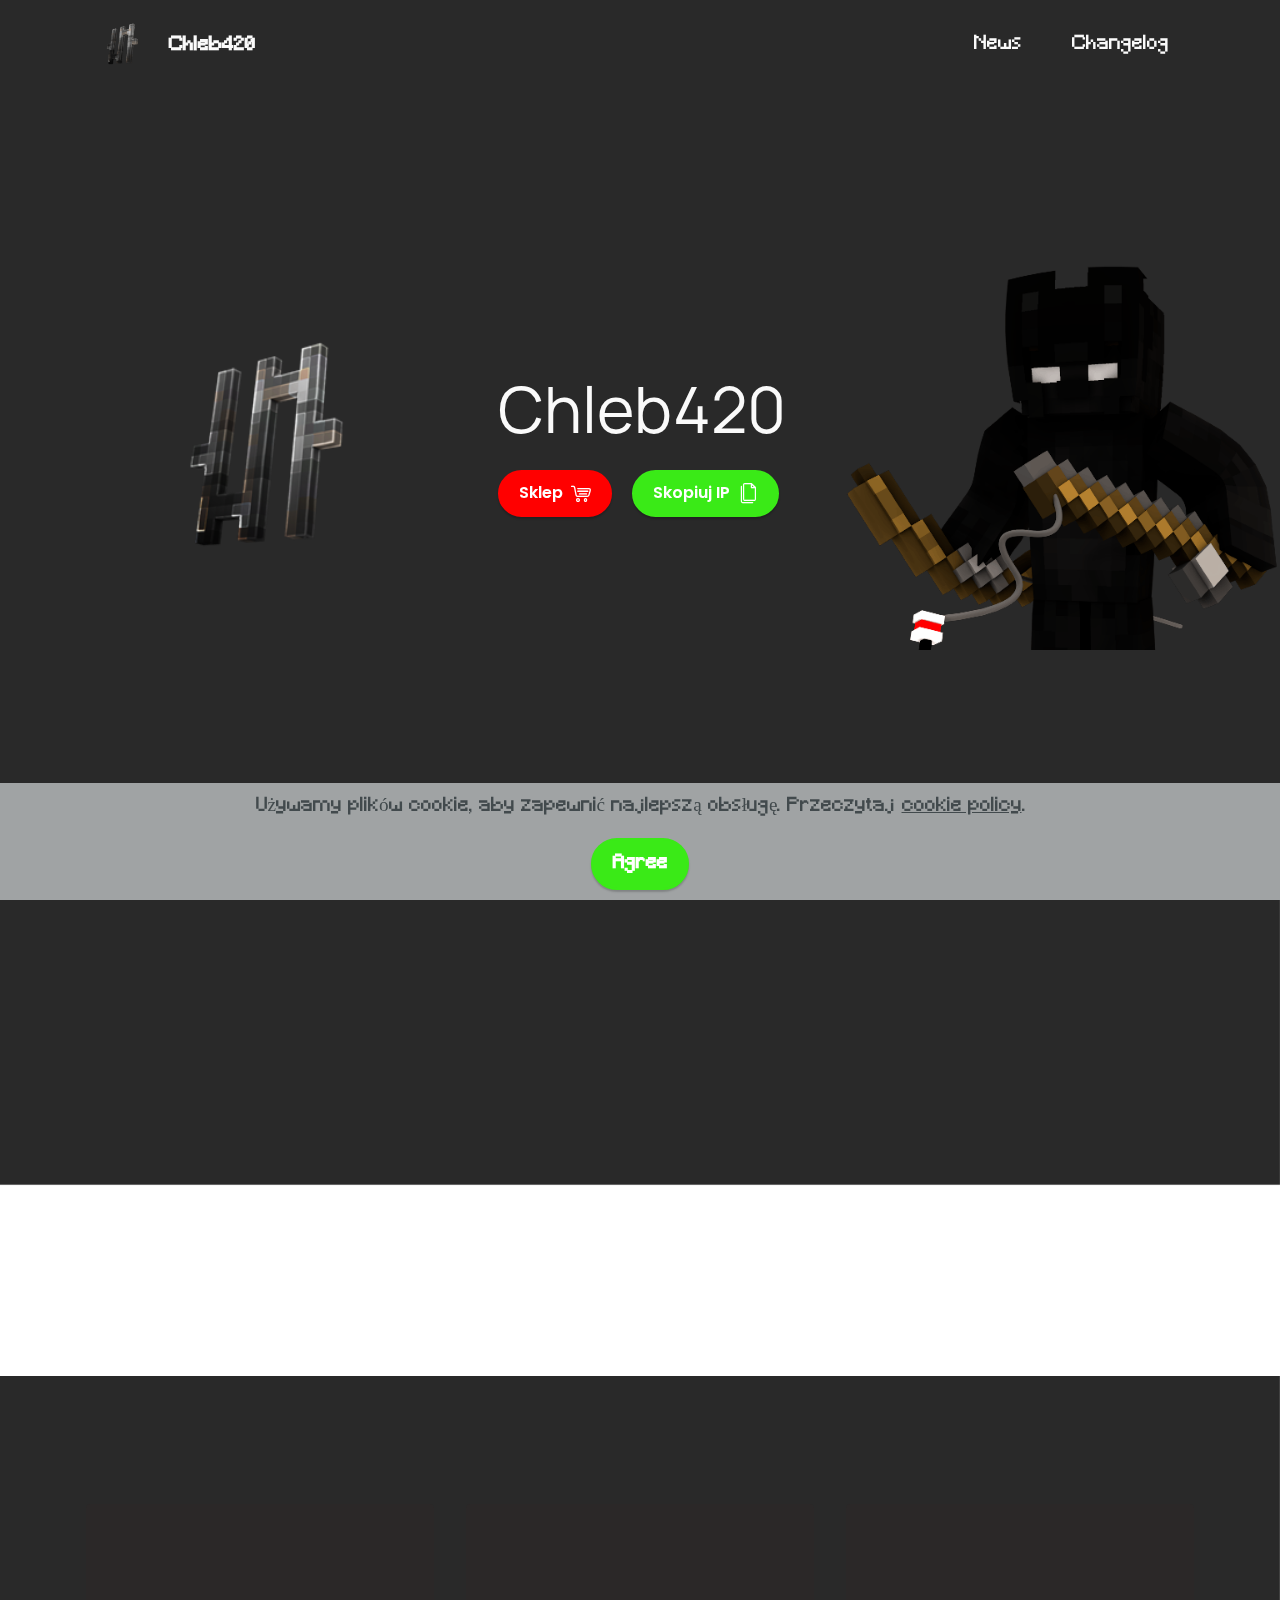
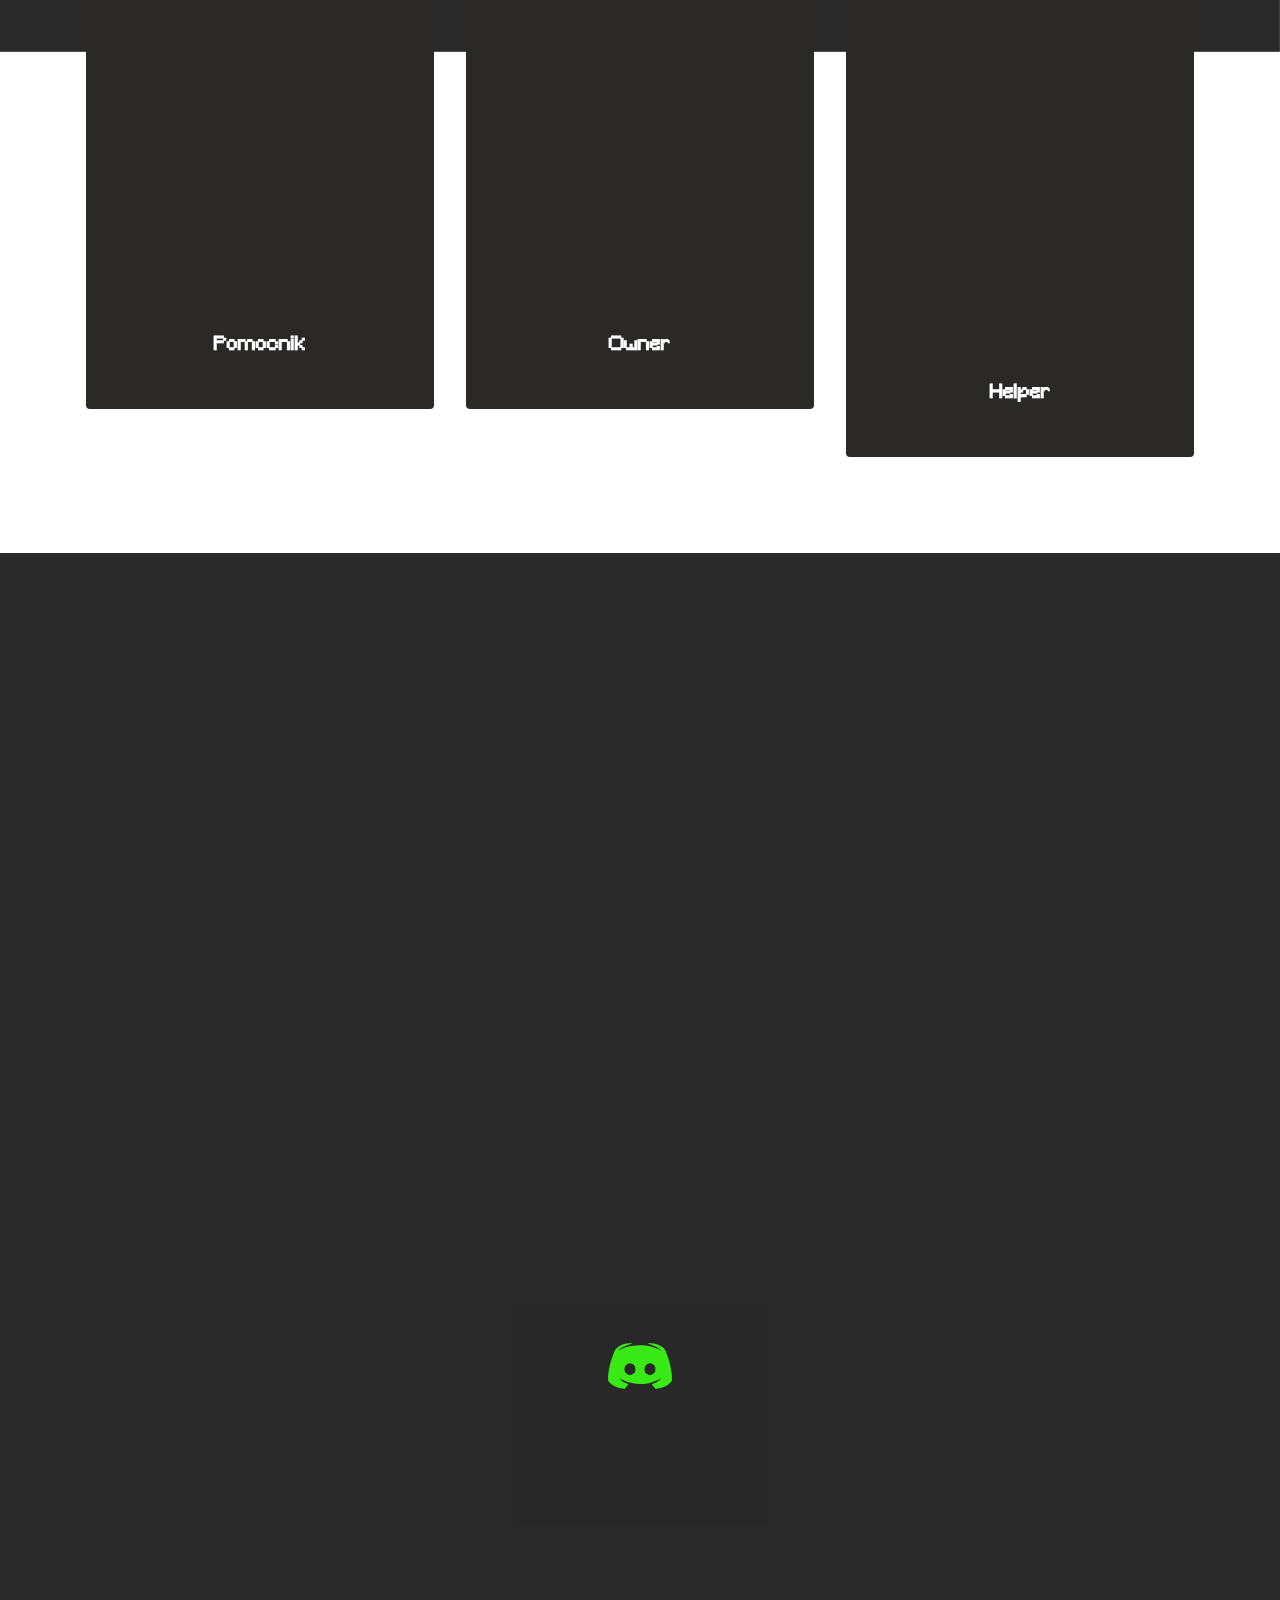
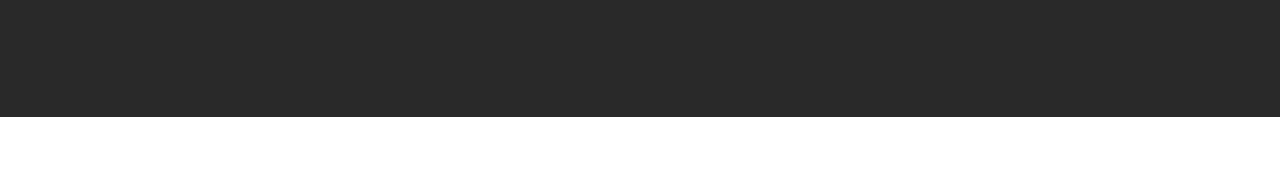
==== commit 65b299d0: "create github pages" ====
--- a/index.html
+++ b/index.html
@@ -136,7 +136,7 @@
                     </div>
                     <div class="content-wrap">
                         <h5 class="mbr-section-title card-title mbr-fonts-style align-center m-0 display-5"><strong>vexu#2320</strong></h5>
-                        <h6 class="mbr-role mbr-fonts-style align-center mb-3 display-7"><strong>Admin</strong></h6>
+                        <h6 class="mbr-role mbr-fonts-style align-center mb-3 display-7"><strong>Pomocnik</strong></h6>
                         
                         
                         
@@ -267,7 +267,7 @@
             
         </div>
     </div>
-</section><section class="display-7" style="padding: 0;align-items: center;justify-content: center;flex-wrap: wrap;    align-content: center;display: flex;position: relative;height: 4rem;"><a href="https://mobiri.se/2802618" style="flex: 1 1;height: 4rem;position: absolute;width: 100%;z-index: 1;"><img alt="" style="height: 4rem;" src="[data-uri]"></a><p style="margin: 0;text-align: center;" class="display-7">Made with &#8204;</p><a style="z-index:1" href="https://mobirise.com">Mobirise </a></section><script src="assets/bootstrap/js/bootstrap.bundle.min.js"></script>  <script src="assets/parallax/jarallax.js"></script>  <script src="assets/web/assets/cookies-alert-plugin/cookies-alert-core.js"></script>  <script src="assets/web/assets/cookies-alert-plugin/cookies-alert-script.js"></script>  <script src="assets/smoothscroll/smooth-scroll.js"></script>  <script src="assets/ytplayer/index.js"></script>  <script src="assets/dropdown/js/navbar-dropdown.js"></script>  <script src="assets/theme/js/script.js"></script>  
+</section><section class="display-7" style="padding: 0;align-items: center;justify-content: center;flex-wrap: wrap;    align-content: center;display: flex;position: relative;height: 4rem;"><a href="https://mobiri.se/2802618" style="flex: 1 1;height: 4rem;position: absolute;width: 100%;z-index: 1;"><img alt="" style="height: 4rem;" src="[data-uri]"></a><p style="margin: 0;text-align: center;" class="display-7">Made with &#8204;</p><a style="z-index:1" href="https://mobirise.com/html-builder.html">HTML Website Creator</a></section><script src="assets/bootstrap/js/bootstrap.bundle.min.js"></script>  <script src="assets/parallax/jarallax.js"></script>  <script src="assets/web/assets/cookies-alert-plugin/cookies-alert-core.js"></script>  <script src="assets/web/assets/cookies-alert-plugin/cookies-alert-script.js"></script>  <script src="assets/smoothscroll/smooth-scroll.js"></script>  <script src="assets/ytplayer/index.js"></script>  <script src="assets/dropdown/js/navbar-dropdown.js"></script>  <script src="assets/theme/js/script.js"></script>  
   
   
 <input name="cookieData" type="hidden" data-cookie-customDialogSelector='null' data-cookie-colorText='#424a4d' data-cookie-colorBg='rgba(234, 239, 241, 0.62)' data-cookie-textButton='Agree' data-cookie-colorButton='' data-cookie-colorLink='#424a4d' data-cookie-underlineLink='true' data-cookie-text="Używamy plików cookie, aby zapewnić najlepszą obsługę. Przeczytaj <a href='privacy.html'>cookie policy</a>.">
